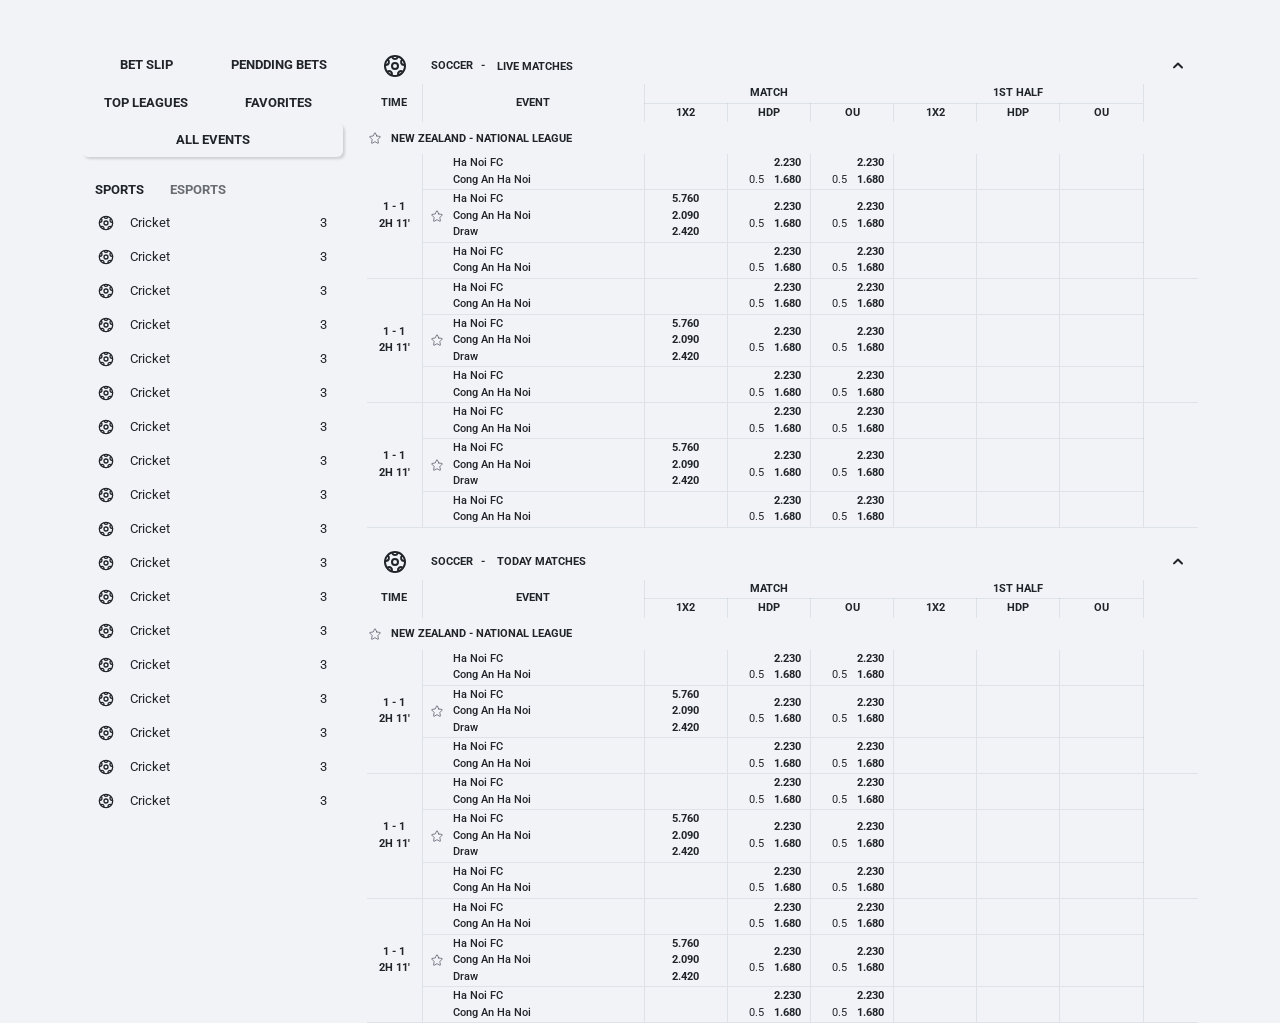
==== demo-page.html @ 42469f7a "first commit" ====
<!DOCTYPE html>
<html lang="en">
<head>
    <meta charset="UTF-8">
    <meta http-equiv="X-UA-Compatible" content="IE=edge">
    <meta name="viewport" content="width=device-width, initial-scale=1.0">
    <title>Demo Page</title>

    <link rel="preconnect" href="https://fonts.googleapis.com">
    <link rel="preconnect" href="https://fonts.gstatic.com" crossorigin>
    <link href="https://fonts.googleapis.com/css2?family=Oswald:wght@200;300;400&family=Roboto:ital,wght@0,100;0,300;0,400;0,500;0,700;0,900;1,100;1,300;1,400;1,500;1,700;1,900&display=swap" rel="stylesheet">

    <link rel="stylesheet" href="https://cdn.jsdelivr.net/npm/bootstrap@5.3.0-alpha3/dist/css/bootstrap.min.css">
    <link rel="stylesheet" href="./style/demo-page.css">
</head>
<body>
    <div class="mt-5 container">
        <div class="row">
            <!-- Start :: Left Menu -->
            <div class="col-3">
                <div class="mb-3 d-flex flex-wrap fw-bold group-buttons">
                    <button class="btn btn-control text-uppercase bg-color0-3">Bet Slip</button>
                    <button class="btn btn-control text-uppercase bg-color0-3">Pendding Bets</button>
                    <button class="btn btn-control text-uppercase bg-color0-3">Top Leagues</button>
                    <button class="btn btn-control text-uppercase bg-color0-3">Favorites</button>
                    <button class="w-100 btn btn-control btn-control--full text-uppercase text-color0-3 bg-color0-35">All Events</button>
                </div>

                <div class="d-flex fw-bold menu-tab">
                    <button class="btn text-uppercase rounded-top bg-color0-35 text-color1-0">Sports</button>
                    <button class="btn text-uppercase text-color1-0" disabled>Esports</button>
                </div>

                <ul class="list-inline bg-color0-35 text-color0-0 menu">
                    <li class="px-3 d-flex align-items-center justify-content-between menu-item">
                        <div class="d-flex align-items-center">
                            <svg class="me-3 icon" fill="#000000" viewBox="0 0 24 24" xmlns="http://www.w3.org/2000/svg"><g id="SVGRepo_bgCarrier" stroke-width="0"></g><g id="SVGRepo_tracerCarrier" stroke-linecap="round" stroke-linejoin="round"></g><g id="SVGRepo_iconCarrier"><path d="M12,23A11,11,0,1,0,1,12,11.046,11.046,0,0,0,12,23ZM8,20.05a9.029,9.029,0,0,1-2.6-1.956A2,2,0,0,1,8,20.05Zm8,0a2,2,0,0,1,2.6-1.956A8.989,8.989,0,0,1,16,20.05Zm3.369-13.2a9.236,9.236,0,0,1,1.395,3.135A2,2,0,0,1,19.37,6.851Zm-5.745-3.7a1.985,1.985,0,0,1-3.25,0A8.783,8.783,0,0,1,13.625,3.155Zm-9,3.7A2,2,0,0,1,3.235,9.986,8.73,8.73,0,0,1,4.63,6.851ZM5.964,5.344a9.008,9.008,0,0,1,2.459-1.6,3.965,3.965,0,0,0,7.154,0,9.008,9.008,0,0,1,2.459,1.6A3.987,3.987,0,0,0,21,12a8.934,8.934,0,0,1-1.19,4.454,3.976,3.976,0,0,0-5.729,4.293,8.685,8.685,0,0,1-4.162,0A3.976,3.976,0,0,0,4.19,16.454,8.934,8.934,0,0,1,3,12,3.987,3.987,0,0,0,5.964,5.344ZM12,16a4,4,0,1,0-4-4A4,4,0,0,0,12,16Zm0-6a2,2,0,1,1-2,2A2,2,0,0,1,12,10Z"></path></g></svg>
                            <span>Cricket</span>
                        </div>
                        <span class="text-color3-1">3</span>
                    </li>
                    <li class="px-3 d-flex align-items-center justify-content-between menu-item">
                        <div class="d-flex align-items-center">
                            <svg class="me-3 icon" fill="#000000" viewBox="0 0 24 24" xmlns="http://www.w3.org/2000/svg"><g id="SVGRepo_bgCarrier" stroke-width="0"></g><g id="SVGRepo_tracerCarrier" stroke-linecap="round" stroke-linejoin="round"></g><g id="SVGRepo_iconCarrier"><path d="M12,23A11,11,0,1,0,1,12,11.046,11.046,0,0,0,12,23ZM8,20.05a9.029,9.029,0,0,1-2.6-1.956A2,2,0,0,1,8,20.05Zm8,0a2,2,0,0,1,2.6-1.956A8.989,8.989,0,0,1,16,20.05Zm3.369-13.2a9.236,9.236,0,0,1,1.395,3.135A2,2,0,0,1,19.37,6.851Zm-5.745-3.7a1.985,1.985,0,0,1-3.25,0A8.783,8.783,0,0,1,13.625,3.155Zm-9,3.7A2,2,0,0,1,3.235,9.986,8.73,8.73,0,0,1,4.63,6.851ZM5.964,5.344a9.008,9.008,0,0,1,2.459-1.6,3.965,3.965,0,0,0,7.154,0,9.008,9.008,0,0,1,2.459,1.6A3.987,3.987,0,0,0,21,12a8.934,8.934,0,0,1-1.19,4.454,3.976,3.976,0,0,0-5.729,4.293,8.685,8.685,0,0,1-4.162,0A3.976,3.976,0,0,0,4.19,16.454,8.934,8.934,0,0,1,3,12,3.987,3.987,0,0,0,5.964,5.344ZM12,16a4,4,0,1,0-4-4A4,4,0,0,0,12,16Zm0-6a2,2,0,1,1-2,2A2,2,0,0,1,12,10Z"></path></g></svg>
                            <span>Cricket</span>
                        </div>
                        <span class="text-color3-1">3</span>
                    </li>
                    <li class="px-3 d-flex align-items-center justify-content-between menu-item">
                        <div class="d-flex align-items-center">
                            <svg class="me-3 icon" fill="#000000" viewBox="0 0 24 24" xmlns="http://www.w3.org/2000/svg"><g id="SVGRepo_bgCarrier" stroke-width="0"></g><g id="SVGRepo_tracerCarrier" stroke-linecap="round" stroke-linejoin="round"></g><g id="SVGRepo_iconCarrier"><path d="M12,23A11,11,0,1,0,1,12,11.046,11.046,0,0,0,12,23ZM8,20.05a9.029,9.029,0,0,1-2.6-1.956A2,2,0,0,1,8,20.05Zm8,0a2,2,0,0,1,2.6-1.956A8.989,8.989,0,0,1,16,20.05Zm3.369-13.2a9.236,9.236,0,0,1,1.395,3.135A2,2,0,0,1,19.37,6.851Zm-5.745-3.7a1.985,1.985,0,0,1-3.25,0A8.783,8.783,0,0,1,13.625,3.155Zm-9,3.7A2,2,0,0,1,3.235,9.986,8.73,8.73,0,0,1,4.63,6.851ZM5.964,5.344a9.008,9.008,0,0,1,2.459-1.6,3.965,3.965,0,0,0,7.154,0,9.008,9.008,0,0,1,2.459,1.6A3.987,3.987,0,0,0,21,12a8.934,8.934,0,0,1-1.19,4.454,3.976,3.976,0,0,0-5.729,4.293,8.685,8.685,0,0,1-4.162,0A3.976,3.976,0,0,0,4.19,16.454,8.934,8.934,0,0,1,3,12,3.987,3.987,0,0,0,5.964,5.344ZM12,16a4,4,0,1,0-4-4A4,4,0,0,0,12,16Zm0-6a2,2,0,1,1-2,2A2,2,0,0,1,12,10Z"></path></g></svg>
                            <span>Cricket</span>
                        </div>
                        <span class="text-color3-1">3</span>
                    </li>
                    <li class="px-3 d-flex align-items-center justify-content-between menu-item">
                        <div class="d-flex align-items-center">
                            <svg class="me-3 icon" fill="#000000" viewBox="0 0 24 24" xmlns="http://www.w3.org/2000/svg"><g id="SVGRepo_bgCarrier" stroke-width="0"></g><g id="SVGRepo_tracerCarrier" stroke-linecap="round" stroke-linejoin="round"></g><g id="SVGRepo_iconCarrier"><path d="M12,23A11,11,0,1,0,1,12,11.046,11.046,0,0,0,12,23ZM8,20.05a9.029,9.029,0,0,1-2.6-1.956A2,2,0,0,1,8,20.05Zm8,0a2,2,0,0,1,2.6-1.956A8.989,8.989,0,0,1,16,20.05Zm3.369-13.2a9.236,9.236,0,0,1,1.395,3.135A2,2,0,0,1,19.37,6.851Zm-5.745-3.7a1.985,1.985,0,0,1-3.25,0A8.783,8.783,0,0,1,13.625,3.155Zm-9,3.7A2,2,0,0,1,3.235,9.986,8.73,8.73,0,0,1,4.63,6.851ZM5.964,5.344a9.008,9.008,0,0,1,2.459-1.6,3.965,3.965,0,0,0,7.154,0,9.008,9.008,0,0,1,2.459,1.6A3.987,3.987,0,0,0,21,12a8.934,8.934,0,0,1-1.19,4.454,3.976,3.976,0,0,0-5.729,4.293,8.685,8.685,0,0,1-4.162,0A3.976,3.976,0,0,0,4.19,16.454,8.934,8.934,0,0,1,3,12,3.987,3.987,0,0,0,5.964,5.344ZM12,16a4,4,0,1,0-4-4A4,4,0,0,0,12,16Zm0-6a2,2,0,1,1-2,2A2,2,0,0,1,12,10Z"></path></g></svg>
                            <span>Cricket</span>
                        </div>
                        <span class="text-color3-1">3</span>
                    </li>
                    <li class="px-3 d-flex align-items-center justify-content-between menu-item">
                        <div class="d-flex align-items-center">
                            <svg class="me-3 icon" fill="#000000" viewBox="0 0 24 24" xmlns="http://www.w3.org/2000/svg"><g id="SVGRepo_bgCarrier" stroke-width="0"></g><g id="SVGRepo_tracerCarrier" stroke-linecap="round" stroke-linejoin="round"></g><g id="SVGRepo_iconCarrier"><path d="M12,23A11,11,0,1,0,1,12,11.046,11.046,0,0,0,12,23ZM8,20.05a9.029,9.029,0,0,1-2.6-1.956A2,2,0,0,1,8,20.05Zm8,0a2,2,0,0,1,2.6-1.956A8.989,8.989,0,0,1,16,20.05Zm3.369-13.2a9.236,9.236,0,0,1,1.395,3.135A2,2,0,0,1,19.37,6.851Zm-5.745-3.7a1.985,1.985,0,0,1-3.25,0A8.783,8.783,0,0,1,13.625,3.155Zm-9,3.7A2,2,0,0,1,3.235,9.986,8.73,8.73,0,0,1,4.63,6.851ZM5.964,5.344a9.008,9.008,0,0,1,2.459-1.6,3.965,3.965,0,0,0,7.154,0,9.008,9.008,0,0,1,2.459,1.6A3.987,3.987,0,0,0,21,12a8.934,8.934,0,0,1-1.19,4.454,3.976,3.976,0,0,0-5.729,4.293,8.685,8.685,0,0,1-4.162,0A3.976,3.976,0,0,0,4.19,16.454,8.934,8.934,0,0,1,3,12,3.987,3.987,0,0,0,5.964,5.344ZM12,16a4,4,0,1,0-4-4A4,4,0,0,0,12,16Zm0-6a2,2,0,1,1-2,2A2,2,0,0,1,12,10Z"></path></g></svg>
                            <span>Cricket</span>
                        </div>
                        <span class="text-color3-1">3</span>
                    </li>
                    <li class="px-3 d-flex align-items-center justify-content-between menu-item">
                        <div class="d-flex align-items-center">
                            <svg class="me-3 icon" fill="#000000" viewBox="0 0 24 24" xmlns="http://www.w3.org/2000/svg"><g id="SVGRepo_bgCarrier" stroke-width="0"></g><g id="SVGRepo_tracerCarrier" stroke-linecap="round" stroke-linejoin="round"></g><g id="SVGRepo_iconCarrier"><path d="M12,23A11,11,0,1,0,1,12,11.046,11.046,0,0,0,12,23ZM8,20.05a9.029,9.029,0,0,1-2.6-1.956A2,2,0,0,1,8,20.05Zm8,0a2,2,0,0,1,2.6-1.956A8.989,8.989,0,0,1,16,20.05Zm3.369-13.2a9.236,9.236,0,0,1,1.395,3.135A2,2,0,0,1,19.37,6.851Zm-5.745-3.7a1.985,1.985,0,0,1-3.25,0A8.783,8.783,0,0,1,13.625,3.155Zm-9,3.7A2,2,0,0,1,3.235,9.986,8.73,8.73,0,0,1,4.63,6.851ZM5.964,5.344a9.008,9.008,0,0,1,2.459-1.6,3.965,3.965,0,0,0,7.154,0,9.008,9.008,0,0,1,2.459,1.6A3.987,3.987,0,0,0,21,12a8.934,8.934,0,0,1-1.19,4.454,3.976,3.976,0,0,0-5.729,4.293,8.685,8.685,0,0,1-4.162,0A3.976,3.976,0,0,0,4.19,16.454,8.934,8.934,0,0,1,3,12,3.987,3.987,0,0,0,5.964,5.344ZM12,16a4,4,0,1,0-4-4A4,4,0,0,0,12,16Zm0-6a2,2,0,1,1-2,2A2,2,0,0,1,12,10Z"></path></g></svg>
                            <span>Cricket</span>
                        </div>
                        <span class="text-color3-1">3</span>
                    </li>
                    <li class="px-3 d-flex align-items-center justify-content-between menu-item">
                        <div class="d-flex align-items-center">
                            <svg class="me-3 icon" fill="#000000" viewBox="0 0 24 24" xmlns="http://www.w3.org/2000/svg"><g id="SVGRepo_bgCarrier" stroke-width="0"></g><g id="SVGRepo_tracerCarrier" stroke-linecap="round" stroke-linejoin="round"></g><g id="SVGRepo_iconCarrier"><path d="M12,23A11,11,0,1,0,1,12,11.046,11.046,0,0,0,12,23ZM8,20.05a9.029,9.029,0,0,1-2.6-1.956A2,2,0,0,1,8,20.05Zm8,0a2,2,0,0,1,2.6-1.956A8.989,8.989,0,0,1,16,20.05Zm3.369-13.2a9.236,9.236,0,0,1,1.395,3.135A2,2,0,0,1,19.37,6.851Zm-5.745-3.7a1.985,1.985,0,0,1-3.25,0A8.783,8.783,0,0,1,13.625,3.155Zm-9,3.7A2,2,0,0,1,3.235,9.986,8.73,8.73,0,0,1,4.63,6.851ZM5.964,5.344a9.008,9.008,0,0,1,2.459-1.6,3.965,3.965,0,0,0,7.154,0,9.008,9.008,0,0,1,2.459,1.6A3.987,3.987,0,0,0,21,12a8.934,8.934,0,0,1-1.19,4.454,3.976,3.976,0,0,0-5.729,4.293,8.685,8.685,0,0,1-4.162,0A3.976,3.976,0,0,0,4.19,16.454,8.934,8.934,0,0,1,3,12,3.987,3.987,0,0,0,5.964,5.344ZM12,16a4,4,0,1,0-4-4A4,4,0,0,0,12,16Zm0-6a2,2,0,1,1-2,2A2,2,0,0,1,12,10Z"></path></g></svg>
                            <span>Cricket</span>
                        </div>
                        <span class="text-color3-1">3</span>
                    </li>
                    <li class="px-3 d-flex align-items-center justify-content-between menu-item">
                        <div class="d-flex align-items-center">
                            <svg class="me-3 icon" fill="#000000" viewBox="0 0 24 24" xmlns="http://www.w3.org/2000/svg"><g id="SVGRepo_bgCarrier" stroke-width="0"></g><g id="SVGRepo_tracerCarrier" stroke-linecap="round" stroke-linejoin="round"></g><g id="SVGRepo_iconCarrier"><path d="M12,23A11,11,0,1,0,1,12,11.046,11.046,0,0,0,12,23ZM8,20.05a9.029,9.029,0,0,1-2.6-1.956A2,2,0,0,1,8,20.05Zm8,0a2,2,0,0,1,2.6-1.956A8.989,8.989,0,0,1,16,20.05Zm3.369-13.2a9.236,9.236,0,0,1,1.395,3.135A2,2,0,0,1,19.37,6.851Zm-5.745-3.7a1.985,1.985,0,0,1-3.25,0A8.783,8.783,0,0,1,13.625,3.155Zm-9,3.7A2,2,0,0,1,3.235,9.986,8.73,8.73,0,0,1,4.63,6.851ZM5.964,5.344a9.008,9.008,0,0,1,2.459-1.6,3.965,3.965,0,0,0,7.154,0,9.008,9.008,0,0,1,2.459,1.6A3.987,3.987,0,0,0,21,12a8.934,8.934,0,0,1-1.19,4.454,3.976,3.976,0,0,0-5.729,4.293,8.685,8.685,0,0,1-4.162,0A3.976,3.976,0,0,0,4.19,16.454,8.934,8.934,0,0,1,3,12,3.987,3.987,0,0,0,5.964,5.344ZM12,16a4,4,0,1,0-4-4A4,4,0,0,0,12,16Zm0-6a2,2,0,1,1-2,2A2,2,0,0,1,12,10Z"></path></g></svg>
                            <span>Cricket</span>
                        </div>
                        <span class="text-color3-1">3</span>
                    </li>
                    <li class="px-3 d-flex align-items-center justify-content-between menu-item">
                        <div class="d-flex align-items-center">
                            <svg class="me-3 icon" fill="#000000" viewBox="0 0 24 24" xmlns="http://www.w3.org/2000/svg"><g id="SVGRepo_bgCarrier" stroke-width="0"></g><g id="SVGRepo_tracerCarrier" stroke-linecap="round" stroke-linejoin="round"></g><g id="SVGRepo_iconCarrier"><path d="M12,23A11,11,0,1,0,1,12,11.046,11.046,0,0,0,12,23ZM8,20.05a9.029,9.029,0,0,1-2.6-1.956A2,2,0,0,1,8,20.05Zm8,0a2,2,0,0,1,2.6-1.956A8.989,8.989,0,0,1,16,20.05Zm3.369-13.2a9.236,9.236,0,0,1,1.395,3.135A2,2,0,0,1,19.37,6.851Zm-5.745-3.7a1.985,1.985,0,0,1-3.25,0A8.783,8.783,0,0,1,13.625,3.155Zm-9,3.7A2,2,0,0,1,3.235,9.986,8.73,8.73,0,0,1,4.63,6.851ZM5.964,5.344a9.008,9.008,0,0,1,2.459-1.6,3.965,3.965,0,0,0,7.154,0,9.008,9.008,0,0,1,2.459,1.6A3.987,3.987,0,0,0,21,12a8.934,8.934,0,0,1-1.19,4.454,3.976,3.976,0,0,0-5.729,4.293,8.685,8.685,0,0,1-4.162,0A3.976,3.976,0,0,0,4.19,16.454,8.934,8.934,0,0,1,3,12,3.987,3.987,0,0,0,5.964,5.344ZM12,16a4,4,0,1,0-4-4A4,4,0,0,0,12,16Zm0-6a2,2,0,1,1-2,2A2,2,0,0,1,12,10Z"></path></g></svg>
                            <span>Cricket</span>
                        </div>
                        <span class="text-color3-1">3</span>
                    </li>
                    <li class="px-3 d-flex align-items-center justify-content-between menu-item">
                        <div class="d-flex align-items-center">
                            <svg class="me-3 icon" fill="#000000" viewBox="0 0 24 24" xmlns="http://www.w3.org/2000/svg"><g id="SVGRepo_bgCarrier" stroke-width="0"></g><g id="SVGRepo_tracerCarrier" stroke-linecap="round" stroke-linejoin="round"></g><g id="SVGRepo_iconCarrier"><path d="M12,23A11,11,0,1,0,1,12,11.046,11.046,0,0,0,12,23ZM8,20.05a9.029,9.029,0,0,1-2.6-1.956A2,2,0,0,1,8,20.05Zm8,0a2,2,0,0,1,2.6-1.956A8.989,8.989,0,0,1,16,20.05Zm3.369-13.2a9.236,9.236,0,0,1,1.395,3.135A2,2,0,0,1,19.37,6.851Zm-5.745-3.7a1.985,1.985,0,0,1-3.25,0A8.783,8.783,0,0,1,13.625,3.155Zm-9,3.7A2,2,0,0,1,3.235,9.986,8.73,8.73,0,0,1,4.63,6.851ZM5.964,5.344a9.008,9.008,0,0,1,2.459-1.6,3.965,3.965,0,0,0,7.154,0,9.008,9.008,0,0,1,2.459,1.6A3.987,3.987,0,0,0,21,12a8.934,8.934,0,0,1-1.19,4.454,3.976,3.976,0,0,0-5.729,4.293,8.685,8.685,0,0,1-4.162,0A3.976,3.976,0,0,0,4.19,16.454,8.934,8.934,0,0,1,3,12,3.987,3.987,0,0,0,5.964,5.344ZM12,16a4,4,0,1,0-4-4A4,4,0,0,0,12,16Zm0-6a2,2,0,1,1-2,2A2,2,0,0,1,12,10Z"></path></g></svg>
                            <span>Cricket</span>
                        </div>
                        <span class="text-color3-1">3</span>
                    </li>
                    <li class="px-3 d-flex align-items-center justify-content-between menu-item">
                        <div class="d-flex align-items-center">
                            <svg class="me-3 icon" fill="#000000" viewBox="0 0 24 24" xmlns="http://www.w3.org/2000/svg"><g id="SVGRepo_bgCarrier" stroke-width="0"></g><g id="SVGRepo_tracerCarrier" stroke-linecap="round" stroke-linejoin="round"></g><g id="SVGRepo_iconCarrier"><path d="M12,23A11,11,0,1,0,1,12,11.046,11.046,0,0,0,12,23ZM8,20.05a9.029,9.029,0,0,1-2.6-1.956A2,2,0,0,1,8,20.05Zm8,0a2,2,0,0,1,2.6-1.956A8.989,8.989,0,0,1,16,20.05Zm3.369-13.2a9.236,9.236,0,0,1,1.395,3.135A2,2,0,0,1,19.37,6.851Zm-5.745-3.7a1.985,1.985,0,0,1-3.25,0A8.783,8.783,0,0,1,13.625,3.155Zm-9,3.7A2,2,0,0,1,3.235,9.986,8.73,8.73,0,0,1,4.63,6.851ZM5.964,5.344a9.008,9.008,0,0,1,2.459-1.6,3.965,3.965,0,0,0,7.154,0,9.008,9.008,0,0,1,2.459,1.6A3.987,3.987,0,0,0,21,12a8.934,8.934,0,0,1-1.19,4.454,3.976,3.976,0,0,0-5.729,4.293,8.685,8.685,0,0,1-4.162,0A3.976,3.976,0,0,0,4.19,16.454,8.934,8.934,0,0,1,3,12,3.987,3.987,0,0,0,5.964,5.344ZM12,16a4,4,0,1,0-4-4A4,4,0,0,0,12,16Zm0-6a2,2,0,1,1-2,2A2,2,0,0,1,12,10Z"></path></g></svg>
                            <span>Cricket</span>
                        </div>
                        <span class="text-color3-1">3</span>
                    </li>
                    <li class="px-3 d-flex align-items-center justify-content-between menu-item">
                        <div class="d-flex align-items-center">
                            <svg class="me-3 icon" fill="#000000" viewBox="0 0 24 24" xmlns="http://www.w3.org/2000/svg"><g id="SVGRepo_bgCarrier" stroke-width="0"></g><g id="SVGRepo_tracerCarrier" stroke-linecap="round" stroke-linejoin="round"></g><g id="SVGRepo_iconCarrier"><path d="M12,23A11,11,0,1,0,1,12,11.046,11.046,0,0,0,12,23ZM8,20.05a9.029,9.029,0,0,1-2.6-1.956A2,2,0,0,1,8,20.05Zm8,0a2,2,0,0,1,2.6-1.956A8.989,8.989,0,0,1,16,20.05Zm3.369-13.2a9.236,9.236,0,0,1,1.395,3.135A2,2,0,0,1,19.37,6.851Zm-5.745-3.7a1.985,1.985,0,0,1-3.25,0A8.783,8.783,0,0,1,13.625,3.155Zm-9,3.7A2,2,0,0,1,3.235,9.986,8.73,8.73,0,0,1,4.63,6.851ZM5.964,5.344a9.008,9.008,0,0,1,2.459-1.6,3.965,3.965,0,0,0,7.154,0,9.008,9.008,0,0,1,2.459,1.6A3.987,3.987,0,0,0,21,12a8.934,8.934,0,0,1-1.19,4.454,3.976,3.976,0,0,0-5.729,4.293,8.685,8.685,0,0,1-4.162,0A3.976,3.976,0,0,0,4.19,16.454,8.934,8.934,0,0,1,3,12,3.987,3.987,0,0,0,5.964,5.344ZM12,16a4,4,0,1,0-4-4A4,4,0,0,0,12,16Zm0-6a2,2,0,1,1-2,2A2,2,0,0,1,12,10Z"></path></g></svg>
                            <span>Cricket</span>
                        </div>
                        <span class="text-color3-1">3</span>
                    </li>
                    <li class="px-3 d-flex align-items-center justify-content-between menu-item">
                        <div class="d-flex align-items-center">
                            <svg class="me-3 icon" fill="#000000" viewBox="0 0 24 24" xmlns="http://www.w3.org/2000/svg"><g id="SVGRepo_bgCarrier" stroke-width="0"></g><g id="SVGRepo_tracerCarrier" stroke-linecap="round" stroke-linejoin="round"></g><g id="SVGRepo_iconCarrier"><path d="M12,23A11,11,0,1,0,1,12,11.046,11.046,0,0,0,12,23ZM8,20.05a9.029,9.029,0,0,1-2.6-1.956A2,2,0,0,1,8,20.05Zm8,0a2,2,0,0,1,2.6-1.956A8.989,8.989,0,0,1,16,20.05Zm3.369-13.2a9.236,9.236,0,0,1,1.395,3.135A2,2,0,0,1,19.37,6.851Zm-5.745-3.7a1.985,1.985,0,0,1-3.25,0A8.783,8.783,0,0,1,13.625,3.155Zm-9,3.7A2,2,0,0,1,3.235,9.986,8.73,8.73,0,0,1,4.63,6.851ZM5.964,5.344a9.008,9.008,0,0,1,2.459-1.6,3.965,3.965,0,0,0,7.154,0,9.008,9.008,0,0,1,2.459,1.6A3.987,3.987,0,0,0,21,12a8.934,8.934,0,0,1-1.19,4.454,3.976,3.976,0,0,0-5.729,4.293,8.685,8.685,0,0,1-4.162,0A3.976,3.976,0,0,0,4.19,16.454,8.934,8.934,0,0,1,3,12,3.987,3.987,0,0,0,5.964,5.344ZM12,16a4,4,0,1,0-4-4A4,4,0,0,0,12,16Zm0-6a2,2,0,1,1-2,2A2,2,0,0,1,12,10Z"></path></g></svg>
                            <span>Cricket</span>
                        </div>
                        <span class="text-color3-1">3</span>
                    </li>
                    <li class="px-3 d-flex align-items-center justify-content-between menu-item">
                        <div class="d-flex align-items-center">
                            <svg class="me-3 icon" fill="#000000" viewBox="0 0 24 24" xmlns="http://www.w3.org/2000/svg"><g id="SVGRepo_bgCarrier" stroke-width="0"></g><g id="SVGRepo_tracerCarrier" stroke-linecap="round" stroke-linejoin="round"></g><g id="SVGRepo_iconCarrier"><path d="M12,23A11,11,0,1,0,1,12,11.046,11.046,0,0,0,12,23ZM8,20.05a9.029,9.029,0,0,1-2.6-1.956A2,2,0,0,1,8,20.05Zm8,0a2,2,0,0,1,2.6-1.956A8.989,8.989,0,0,1,16,20.05Zm3.369-13.2a9.236,9.236,0,0,1,1.395,3.135A2,2,0,0,1,19.37,6.851Zm-5.745-3.7a1.985,1.985,0,0,1-3.25,0A8.783,8.783,0,0,1,13.625,3.155Zm-9,3.7A2,2,0,0,1,3.235,9.986,8.73,8.73,0,0,1,4.63,6.851ZM5.964,5.344a9.008,9.008,0,0,1,2.459-1.6,3.965,3.965,0,0,0,7.154,0,9.008,9.008,0,0,1,2.459,1.6A3.987,3.987,0,0,0,21,12a8.934,8.934,0,0,1-1.19,4.454,3.976,3.976,0,0,0-5.729,4.293,8.685,8.685,0,0,1-4.162,0A3.976,3.976,0,0,0,4.19,16.454,8.934,8.934,0,0,1,3,12,3.987,3.987,0,0,0,5.964,5.344ZM12,16a4,4,0,1,0-4-4A4,4,0,0,0,12,16Zm0-6a2,2,0,1,1-2,2A2,2,0,0,1,12,10Z"></path></g></svg>
                            <span>Cricket</span>
                        </div>
                        <span class="text-color3-1">3</span>
                    </li>
                    <li class="px-3 d-flex align-items-center justify-content-between menu-item">
                        <div class="d-flex align-items-center">
                            <svg class="me-3 icon" fill="#000000" viewBox="0 0 24 24" xmlns="http://www.w3.org/2000/svg"><g id="SVGRepo_bgCarrier" stroke-width="0"></g><g id="SVGRepo_tracerCarrier" stroke-linecap="round" stroke-linejoin="round"></g><g id="SVGRepo_iconCarrier"><path d="M12,23A11,11,0,1,0,1,12,11.046,11.046,0,0,0,12,23ZM8,20.05a9.029,9.029,0,0,1-2.6-1.956A2,2,0,0,1,8,20.05Zm8,0a2,2,0,0,1,2.6-1.956A8.989,8.989,0,0,1,16,20.05Zm3.369-13.2a9.236,9.236,0,0,1,1.395,3.135A2,2,0,0,1,19.37,6.851Zm-5.745-3.7a1.985,1.985,0,0,1-3.25,0A8.783,8.783,0,0,1,13.625,3.155Zm-9,3.7A2,2,0,0,1,3.235,9.986,8.73,8.73,0,0,1,4.63,6.851ZM5.964,5.344a9.008,9.008,0,0,1,2.459-1.6,3.965,3.965,0,0,0,7.154,0,9.008,9.008,0,0,1,2.459,1.6A3.987,3.987,0,0,0,21,12a8.934,8.934,0,0,1-1.19,4.454,3.976,3.976,0,0,0-5.729,4.293,8.685,8.685,0,0,1-4.162,0A3.976,3.976,0,0,0,4.19,16.454,8.934,8.934,0,0,1,3,12,3.987,3.987,0,0,0,5.964,5.344ZM12,16a4,4,0,1,0-4-4A4,4,0,0,0,12,16Zm0-6a2,2,0,1,1-2,2A2,2,0,0,1,12,10Z"></path></g></svg>
                            <span>Cricket</span>
                        </div>
                        <span class="text-color3-1">3</span>
                    </li>
                    <li class="px-3 d-flex align-items-center justify-content-between menu-item">
                        <div class="d-flex align-items-center">
                            <svg class="me-3 icon" fill="#000000" viewBox="0 0 24 24" xmlns="http://www.w3.org/2000/svg"><g id="SVGRepo_bgCarrier" stroke-width="0"></g><g id="SVGRepo_tracerCarrier" stroke-linecap="round" stroke-linejoin="round"></g><g id="SVGRepo_iconCarrier"><path d="M12,23A11,11,0,1,0,1,12,11.046,11.046,0,0,0,12,23ZM8,20.05a9.029,9.029,0,0,1-2.6-1.956A2,2,0,0,1,8,20.05Zm8,0a2,2,0,0,1,2.6-1.956A8.989,8.989,0,0,1,16,20.05Zm3.369-13.2a9.236,9.236,0,0,1,1.395,3.135A2,2,0,0,1,19.37,6.851Zm-5.745-3.7a1.985,1.985,0,0,1-3.25,0A8.783,8.783,0,0,1,13.625,3.155Zm-9,3.7A2,2,0,0,1,3.235,9.986,8.73,8.73,0,0,1,4.63,6.851ZM5.964,5.344a9.008,9.008,0,0,1,2.459-1.6,3.965,3.965,0,0,0,7.154,0,9.008,9.008,0,0,1,2.459,1.6A3.987,3.987,0,0,0,21,12a8.934,8.934,0,0,1-1.19,4.454,3.976,3.976,0,0,0-5.729,4.293,8.685,8.685,0,0,1-4.162,0A3.976,3.976,0,0,0,4.19,16.454,8.934,8.934,0,0,1,3,12,3.987,3.987,0,0,0,5.964,5.344ZM12,16a4,4,0,1,0-4-4A4,4,0,0,0,12,16Zm0-6a2,2,0,1,1-2,2A2,2,0,0,1,12,10Z"></path></g></svg>
                            <span>Cricket</span>
                        </div>
                        <span class="text-color3-1">3</span>
                    </li>
                    <li class="px-3 d-flex align-items-center justify-content-between menu-item">
                        <div class="d-flex align-items-center">
                            <svg class="me-3 icon" fill="#000000" viewBox="0 0 24 24" xmlns="http://www.w3.org/2000/svg"><g id="SVGRepo_bgCarrier" stroke-width="0"></g><g id="SVGRepo_tracerCarrier" stroke-linecap="round" stroke-linejoin="round"></g><g id="SVGRepo_iconCarrier"><path d="M12,23A11,11,0,1,0,1,12,11.046,11.046,0,0,0,12,23ZM8,20.05a9.029,9.029,0,0,1-2.6-1.956A2,2,0,0,1,8,20.05Zm8,0a2,2,0,0,1,2.6-1.956A8.989,8.989,0,0,1,16,20.05Zm3.369-13.2a9.236,9.236,0,0,1,1.395,3.135A2,2,0,0,1,19.37,6.851Zm-5.745-3.7a1.985,1.985,0,0,1-3.25,0A8.783,8.783,0,0,1,13.625,3.155Zm-9,3.7A2,2,0,0,1,3.235,9.986,8.73,8.73,0,0,1,4.63,6.851ZM5.964,5.344a9.008,9.008,0,0,1,2.459-1.6,3.965,3.965,0,0,0,7.154,0,9.008,9.008,0,0,1,2.459,1.6A3.987,3.987,0,0,0,21,12a8.934,8.934,0,0,1-1.19,4.454,3.976,3.976,0,0,0-5.729,4.293,8.685,8.685,0,0,1-4.162,0A3.976,3.976,0,0,0,4.19,16.454,8.934,8.934,0,0,1,3,12,3.987,3.987,0,0,0,5.964,5.344ZM12,16a4,4,0,1,0-4-4A4,4,0,0,0,12,16Zm0-6a2,2,0,1,1-2,2A2,2,0,0,1,12,10Z"></path></g></svg>
                            <span>Cricket</span>
                        </div>
                        <span class="text-color3-1">3</span>
                    </li>
                    <li class="px-3 d-flex align-items-center justify-content-between menu-item">
                        <div class="d-flex align-items-center">
                            <svg class="me-3 icon" fill="#000000" viewBox="0 0 24 24" xmlns="http://www.w3.org/2000/svg"><g id="SVGRepo_bgCarrier" stroke-width="0"></g><g id="SVGRepo_tracerCarrier" stroke-linecap="round" stroke-linejoin="round"></g><g id="SVGRepo_iconCarrier"><path d="M12,23A11,11,0,1,0,1,12,11.046,11.046,0,0,0,12,23ZM8,20.05a9.029,9.029,0,0,1-2.6-1.956A2,2,0,0,1,8,20.05Zm8,0a2,2,0,0,1,2.6-1.956A8.989,8.989,0,0,1,16,20.05Zm3.369-13.2a9.236,9.236,0,0,1,1.395,3.135A2,2,0,0,1,19.37,6.851Zm-5.745-3.7a1.985,1.985,0,0,1-3.25,0A8.783,8.783,0,0,1,13.625,3.155Zm-9,3.7A2,2,0,0,1,3.235,9.986,8.73,8.73,0,0,1,4.63,6.851ZM5.964,5.344a9.008,9.008,0,0,1,2.459-1.6,3.965,3.965,0,0,0,7.154,0,9.008,9.008,0,0,1,2.459,1.6A3.987,3.987,0,0,0,21,12a8.934,8.934,0,0,1-1.19,4.454,3.976,3.976,0,0,0-5.729,4.293,8.685,8.685,0,0,1-4.162,0A3.976,3.976,0,0,0,4.19,16.454,8.934,8.934,0,0,1,3,12,3.987,3.987,0,0,0,5.964,5.344ZM12,16a4,4,0,1,0-4-4A4,4,0,0,0,12,16Zm0-6a2,2,0,1,1-2,2A2,2,0,0,1,12,10Z"></path></g></svg>
                            <span>Cricket</span>
                        </div>
                        <span class="text-color3-1">3</span>
                    </li>
                </ul>
            </div>
            <!-- End :: Left Menu -->


            <!-- Start :: Main Content -->
            <div class="col-9">

                <div class="mb-3 group-event group-event--live">
                    <div class="pe-2 d-flex align-items-center justify-content-between bg-color0-3 rounded-top overflow-hidden fw-bold text-uppercase group-event__title">
                        <div class="d-flex align-items-center">
                            <div class="me-2 px-3 bg-color0-12 sport-icon">
                                <svg class="icon" fill="#000000" viewBox="0 0 24 24" xmlns="http://www.w3.org/2000/svg"><g id="SVGRepo_bgCarrier" stroke-width="0"></g><g id="SVGRepo_tracerCarrier" stroke-linecap="round" stroke-linejoin="round"></g><g id="SVGRepo_iconCarrier"><path d="M12,23A11,11,0,1,0,1,12,11.046,11.046,0,0,0,12,23ZM8,20.05a9.029,9.029,0,0,1-2.6-1.956A2,2,0,0,1,8,20.05Zm8,0a2,2,0,0,1,2.6-1.956A8.989,8.989,0,0,1,16,20.05Zm3.369-13.2a9.236,9.236,0,0,1,1.395,3.135A2,2,0,0,1,19.37,6.851Zm-5.745-3.7a1.985,1.985,0,0,1-3.25,0A8.783,8.783,0,0,1,13.625,3.155Zm-9,3.7A2,2,0,0,1,3.235,9.986,8.73,8.73,0,0,1,4.63,6.851ZM5.964,5.344a9.008,9.008,0,0,1,2.459-1.6,3.965,3.965,0,0,0,7.154,0,9.008,9.008,0,0,1,2.459,1.6A3.987,3.987,0,0,0,21,12a8.934,8.934,0,0,1-1.19,4.454,3.976,3.976,0,0,0-5.729,4.293,8.685,8.685,0,0,1-4.162,0A3.976,3.976,0,0,0,4.19,16.454,8.934,8.934,0,0,1,3,12,3.987,3.987,0,0,0,5.964,5.344ZM12,16a4,4,0,1,0-4-4A4,4,0,0,0,12,16Zm0-6a2,2,0,1,1-2,2A2,2,0,0,1,12,10Z"></path></g></svg>
                            </div>

                            <span>soccer</span>
                            <span class="mx-2 ">-</span>
                            <div class="p-1 d-inline-block bg-color2-0 text-color2-35 line-height-1 group-event__type">live matches</div>
                        </div>

                        <svg class="icon" fill="#000000" viewBox="0 0 24 24" xmlns="http://www.w3.org/2000/svg"><g id="SVGRepo_bgCarrier" stroke-width="0"></g><g id="SVGRepo_tracerCarrier" stroke-linecap="round" stroke-linejoin="round"></g><g id="SVGRepo_iconCarrier"> <g data-name="Layer 2"> <g data-name="chevron-up"> <rect width="24" height="24" transform="rotate(180 12 12)" opacity="0"></rect> <path d="M16 14.5a1 1 0 0 1-.71-.29L12 10.9l-3.3 3.18a1 1 0 0 1-1.41 0 1 1 0 0 1 0-1.42l4-3.86a1 1 0 0 1 1.4 0l4 4a1 1 0 0 1 0 1.42 1 1 0 0 1-.69.28z"></path> </g> </g> </g></svg>
                    </div>

                    <table class="w-100 fw-bold text-center text-uppercase bg-color0-35 text-color0-0 group-event__header">
                        <tbody>
                            <tr>
                                <td rowspan="2" class="time-column">time</td>
                                <td rowspan="2" class="border-right border-left opponent-column">event</td>
                                <td colspan="3" class="border-bottom bet-group-column">match</td>
                                <td colspan="3" class="border-bottom bet-group-column">1st half</td>
                                <td rowspan="2" class="border-left more-market-column"></td>
                            </tr>
                            <tr>
                                <td class="bet-type-column">1x2</td>
                                <td class="border-left border-right bet-type-column">hdp</td>
                                <td class="bet-type-column">ou</td>
                                <td class="bet-type-column border-left border-right bet-type-column">1x2</td>
                                <td class="border-right bet-type-column">hdp</td>
                                <td class="bet-type-column">ou</td>
                            </tr>
                        </tbody>
                    </table>

                    <div class="py-2 d-flex align-items-center text-color1-0 fw-bold line-height-1 league-event-header">
                        <svg class="me-2 icon" viewBox="0 0 24 24" fill="none" xmlns="http://www.w3.org/2000/svg"><g id="SVGRepo_bgCarrier" stroke-width="0"></g><g id="SVGRepo_tracerCarrier" stroke-linecap="round" stroke-linejoin="round"></g><g id="SVGRepo_iconCarrier"><path d="M14.65 8.93274L12.4852 4.30901C12.2923 3.89699 11.7077 3.897 11.5148 4.30902L9.35002 8.93274L4.45559 9.68243C4.02435 9.74848 3.84827 10.2758 4.15292 10.5888L7.71225 14.2461L6.87774 19.3749C6.80571 19.8176 7.27445 20.1487 7.66601 19.9317L12 17.5299L16.334 19.9317C16.7256 20.1487 17.1943 19.8176 17.1223 19.3749L16.2878 14.2461L19.8471 10.5888C20.1517 10.2758 19.9756 9.74848 19.5444 9.68243L14.65 8.93274Z" stroke="#464455" stroke-linecap="round" stroke-linejoin="round"></path></g></svg>
                        <span>NEW ZEALAND - NATIONAL LEAGUE </span>
                    </div>

                    <table class="w-100 border-bottom fw-bold bg-color2-30 text-color0-0 group-events">
                        <tbody>
                            <tr class="border-bottom">
                                <td rowspan="3" class="text-center text-color2-0 time-column">
                                    <div>1 - 1</div>
                                    <div>2H 11'</div>
                                </td>
                                <td class="border-left favorite-column"></td>
                                <td class="border-right opponent-column">
                                    <div class="text-row text-color4-0">Ha Noi FC</div>
                                    <div class="text-row text-color5-0">Cong An Ha Noi</div>
                                </td>

                                <!-- Match -->
                                <td class="text-center bet-type-column">
                                    <div class="text-row"></div>
                                    <div class="text-row"></div>
                                </td>
                                <td class="text-center border-left border-right bet-type-column">
                                    <div class="d-flex text-row odd-number">
                                        <span class="flex-1 text-end fw-normal handicap-number"></span>
                                        <span class="flex-1 text-start number">2.230</span>
                                    </div>
                                    <div class="d-flex text-row odd-number">
                                        <span class="flex-1 text-end fw-normal handicap-number">0.5</span>
                                        <span class="flex-1 text-start number">1.680</span>
                                    </div>
                                </td>
                                <td class="text-center border-right bet-type-column">
                                    <div class="d-flex text-row odd-number">
                                        <span class="flex-1 text-end fw-normal handicap-number"></span>
                                        <span class="flex-1 text-start number">2.230</span>
                                    </div>
                                    <div class="d-flex text-row odd-number">
                                        <span class="flex-1 text-end fw-normal handicap-number">0.5</span>
                                        <span class="flex-1 text-start number">1.680</span>
                                    </div>
                                </td>
                                <!-- First Half -->
                                <td class="text-center bet-type-column"></td>
                                <td class="text-center border-left border-right bet-type-column"></td>
                                <td class="text-center bet-type-column"></td>

                                <td rowspan="3" class="border-left more-market-column"></td>
                            </tr>
                            <tr class="border-bottom">
                                <td class="text-center border-left favorite-column">
                                    <svg class="icon" viewBox="0 0 24 24" fill="none" xmlns="http://www.w3.org/2000/svg"><g id="SVGRepo_bgCarrier" stroke-width="0"></g><g id="SVGRepo_tracerCarrier" stroke-linecap="round" stroke-linejoin="round"></g><g id="SVGRepo_iconCarrier"><path d="M14.65 8.93274L12.4852 4.30901C12.2923 3.89699 11.7077 3.897 11.5148 4.30902L9.35002 8.93274L4.45559 9.68243C4.02435 9.74848 3.84827 10.2758 4.15292 10.5888L7.71225 14.2461L6.87774 19.3749C6.80571 19.8176 7.27445 20.1487 7.66601 19.9317L12 17.5299L16.334 19.9317C16.7256 20.1487 17.1943 19.8176 17.1223 19.3749L16.2878 14.2461L19.8471 10.5888C20.1517 10.2758 19.9756 9.74848 19.5444 9.68243L14.65 8.93274Z" stroke="#464455" stroke-linecap="round" stroke-linejoin="round"></path></g></svg>
                                </td>
                                <td class="border-right opponent-column">
                                    <div class="text-row text-color4-0">Ha Noi FC</div>
                                    <div class="text-row text-color5-0">Cong An Ha Noi</div>
                                    <div class="text-row text-color3-0">Draw</div>
                                </td>
                                <!-- Match -->
                                <td class="text-center bet-type-column">
                                    <div class="text-row">5.760</div>
                                    <div class="text-row">2.090</div>
                                    <div class="text-row">2.420</div>
                                </td>
                                <td class="text-center border-left border-right bet-type-column">
                                    <div class="d-flex text-row odd-number">
                                        <span class="flex-1 text-end fw-normal handicap-number"></span>
                                        <span class="flex-1 text-start number">2.230</span>
                                    </div>
                                    <div class="d-flex text-row odd-number">
                                        <span class="flex-1 text-end fw-normal handicap-number">0.5</span>
                                        <span class="flex-1 text-start number">1.680</span>
                                    </div>
                                    <div class="text-row"></div>
                                </td>
                                <td class="text-center border-right bet-type-column">
                                    <div class="d-flex text-row odd-number">
                                        <span class="flex-1 text-end fw-normal handicap-number"></span>
                                        <span class="flex-1 text-start number">2.230</span>
                                    </div>
                                    <div class="d-flex text-row odd-number">
                                        <span class="flex-1 text-end fw-normal handicap-number">0.5</span>
                                        <span class="flex-1 text-start number">1.680</span>
                                    </div>
                                    <div class="text-row"></div>
                                </td>
                                <!-- First Half -->
                                <td class="text-center bet-type-column"></td>
                                <td class="text-center border-left border-right bet-type-column"></td>
                                <td class="text-center bet-type-column"></td>

                            </tr>
                            <tr>
                                <td class="border-left favorite-column"></td>
                                <td class="border-right opponent-column">
                                    <div class="text-row text-color4-0">Ha Noi FC</div>
                                    <div class="text-row text-color5-0">Cong An Ha Noi</div>
                                </td>
                                <!-- Match -->
                                <td class="text-center bet-type-column">
                                    <div class="text-row"></div>
                                    <div class="text-row"></div>
                                </td>
                                <td class="text-center border-left border-right bet-type-column">
                                    <div class="d-flex text-row odd-number">
                                        <span class="flex-1 text-end fw-normal handicap-number"></span>
                                        <span class="flex-1 text-start number">2.230</span>
                                    </div>
                                    <div class="d-flex text-row odd-number">
                                        <span class="flex-1 text-end fw-normal handicap-number">0.5</span>
                                        <span class="flex-1 text-start number">1.680</span>
                                    </div>
                                </td>
                                <td class="text-center border-right bet-type-column">
                                    <div class="d-flex text-row odd-number">
                                        <span class="flex-1 text-end fw-normal handicap-number"></span>
                                        <span class="flex-1 text-start number">2.230</span>
                                    </div>
                                    <div class="d-flex text-row odd-number">
                                        <span class="flex-1 text-end fw-normal handicap-number">0.5</span>
                                        <span class="flex-1 text-start number">1.680</span>
                                    </div>
                                </td>
                                <!-- First Half -->
                                <td class="text-center bet-type-column"></td>
                                <td class="text-center border-left border-right bet-type-column"></td>
                                <td class="text-center bet-type-column"></td>


                            </tr>
                        </tbody>
                    </table>
                    <table class="w-100 border-bottom fw-bold bg-color2-33 text-color0-0 group-events">
                        <tbody>
                            <tr class="border-bottom">
                                <td rowspan="3" class="text-center text-color2-0 time-column">
                                    <div>1 - 1</div>
                                    <div>2H 11'</div>
                                </td>
                                <td class="border-left favorite-column"></td>
                                <td class="border-right opponent-column">
                                    <div class="text-row text-color4-0">Ha Noi FC</div>
                                    <div class="text-row text-color5-0">Cong An Ha Noi</div>
                                </td>

                                <!-- Match -->
                                <td class="text-center bet-type-column">
                                    <div class="text-row"></div>
                                    <div class="text-row"></div>
                                </td>
                                <td class="text-center border-left border-right bet-type-column">
                                    <div class="d-flex text-row odd-number">
                                        <span class="flex-1 text-end fw-normal handicap-number"></span>
                                        <span class="flex-1 text-start number">2.230</span>
                                    </div>
                                    <div class="d-flex text-row odd-number">
                                        <span class="flex-1 text-end fw-normal handicap-number">0.5</span>
                                        <span class="flex-1 text-start number">1.680</span>
                                    </div>
                                </td>
                                <td class="text-center border-right bet-type-column">
                                    <div class="d-flex text-row odd-number">
                                        <span class="flex-1 text-end fw-normal handicap-number"></span>
                                        <span class="flex-1 text-start number">2.230</span>
                                    </div>
                                    <div class="d-flex text-row odd-number">
                                        <span class="flex-1 text-end fw-normal handicap-number">0.5</span>
                                        <span class="flex-1 text-start number">1.680</span>
                                    </div>
                                </td>
                                <!-- First Half -->
                                <td class="text-center bet-type-column"></td>
                                <td class="text-center border-left border-right bet-type-column"></td>
                                <td class="text-center bet-type-column"></td>

                                <td rowspan="3" class="border-left more-market-column"></td>
                            </tr>
                            <tr class="border-bottom">
                                <td class="text-center border-left favorite-column">
                                    <svg class="icon" viewBox="0 0 24 24" fill="none" xmlns="http://www.w3.org/2000/svg"><g id="SVGRepo_bgCarrier" stroke-width="0"></g><g id="SVGRepo_tracerCarrier" stroke-linecap="round" stroke-linejoin="round"></g><g id="SVGRepo_iconCarrier"><path d="M14.65 8.93274L12.4852 4.30901C12.2923 3.89699 11.7077 3.897 11.5148 4.30902L9.35002 8.93274L4.45559 9.68243C4.02435 9.74848 3.84827 10.2758 4.15292 10.5888L7.71225 14.2461L6.87774 19.3749C6.80571 19.8176 7.27445 20.1487 7.66601 19.9317L12 17.5299L16.334 19.9317C16.7256 20.1487 17.1943 19.8176 17.1223 19.3749L16.2878 14.2461L19.8471 10.5888C20.1517 10.2758 19.9756 9.74848 19.5444 9.68243L14.65 8.93274Z" stroke="#464455" stroke-linecap="round" stroke-linejoin="round"></path></g></svg>
                                </td>
                                <td class="border-right opponent-column">
                                    <div class="text-row text-color4-0">Ha Noi FC</div>
                                    <div class="text-row text-color5-0">Cong An Ha Noi</div>
                                    <div class="text-row text-color3-0">Draw</div>
                                </td>
                                <!-- Match -->
                                <td class="text-center bet-type-column">
                                    <div class="text-row">5.760</div>
                                    <div class="text-row">2.090</div>
                                    <div class="text-row">2.420</div>
                                </td>
                                <td class="text-center border-left border-right bet-type-column">
                                    <div class="d-flex text-row odd-number">
                                        <span class="flex-1 text-end fw-normal handicap-number"></span>
                                        <span class="flex-1 text-start number">2.230</span>
                                    </div>
                                    <div class="d-flex text-row odd-number">
                                        <span class="flex-1 text-end fw-normal handicap-number">0.5</span>
                                        <span class="flex-1 text-start number">1.680</span>
                                    </div>
                                    <div class="text-row"></div>
                                </td>
                                <td class="text-center border-right bet-type-column">
                                    <div class="d-flex text-row odd-number">
                                        <span class="flex-1 text-end fw-normal handicap-number"></span>
                                        <span class="flex-1 text-start number">2.230</span>
                                    </div>
                                    <div class="d-flex text-row odd-number">
                                        <span class="flex-1 text-end fw-normal handicap-number">0.5</span>
                                        <span class="flex-1 text-start number">1.680</span>
                                    </div>
                                    <div class="text-row"></div>
                                </td>
                                <!-- First Half -->
                                <td class="text-center bet-type-column"></td>
                                <td class="text-center border-left border-right bet-type-column"></td>
                                <td class="text-center bet-type-column"></td>

                            </tr>
                            <tr>
                                <td class="border-left favorite-column"></td>
                                <td class="border-right opponent-column">
                                    <div class="text-row text-color4-0">Ha Noi FC</div>
                                    <div class="text-row text-color5-0">Cong An Ha Noi</div>
                                </td>
                                <!-- Match -->
                                <td class="text-center bet-type-column">
                                    <div class="text-row"></div>
                                    <div class="text-row"></div>
                                </td>
                                <td class="text-center border-left border-right bet-type-column">
                                    <div class="d-flex text-row odd-number">
                                        <span class="flex-1 text-end fw-normal handicap-number"></span>
                                        <span class="flex-1 text-start number">2.230</span>
                                    </div>
                                    <div class="d-flex text-row odd-number">
                                        <span class="flex-1 text-end fw-normal handicap-number">0.5</span>
                                        <span class="flex-1 text-start number">1.680</span>
                                    </div>
                                </td>
                                <td class="text-center border-right bet-type-column">
                                    <div class="d-flex text-row odd-number">
                                        <span class="flex-1 text-end fw-normal handicap-number"></span>
                                        <span class="flex-1 text-start number">2.230</span>
                                    </div>
                                    <div class="d-flex text-row odd-number">
                                        <span class="flex-1 text-end fw-normal handicap-number">0.5</span>
                                        <span class="flex-1 text-start number">1.680</span>
                                    </div>
                                </td>
                                <!-- First Half -->
                                <td class="text-center bet-type-column"></td>
                                <td class="text-center border-left border-right bet-type-column"></td>
                                <td class="text-center bet-type-column"></td>

                            </tr>
                        </tbody>
                    </table>
                    <table class="w-100 border-bottom fw-bold bg-color2-30 text-color0-0 group-events">
                        <tbody>
                            <tr class="border-bottom">
                                <td rowspan="3" class="text-center text-color2-0 time-column">
                                    <div>1 - 1</div>
                                    <div>2H 11'</div>
                                </td>
                                <td class="border-left favorite-column"></td>
                                <td class="border-right opponent-column">
                                    <div class="text-row text-color4-0">Ha Noi FC</div>
                                    <div class="text-row text-color5-0">Cong An Ha Noi</div>
                                </td>

                                <!-- Match -->
                                <td class="text-center bet-type-column">
                                    <div class="text-row"></div>
                                    <div class="text-row"></div>
                                </td>
                                <td class="text-center border-left border-right bet-type-column">
                                    <div class="d-flex text-row odd-number">
                                        <span class="flex-1 text-end fw-normal handicap-number"></span>
                                        <span class="flex-1 text-start number">2.230</span>
                                    </div>
                                    <div class="d-flex text-row odd-number">
                                        <span class="flex-1 text-end fw-normal handicap-number">0.5</span>
                                        <span class="flex-1 text-start number">1.680</span>
                                    </div>
                                </td>
                                <td class="text-center border-right bet-type-column">
                                    <div class="d-flex text-row odd-number">
                                        <span class="flex-1 text-end fw-normal handicap-number"></span>
                                        <span class="flex-1 text-start number">2.230</span>
                                    </div>
                                    <div class="d-flex text-row odd-number">
                                        <span class="flex-1 text-end fw-normal handicap-number">0.5</span>
                                        <span class="flex-1 text-start number">1.680</span>
                                    </div>
                                </td>
                                <!-- First Half -->
                                <td class="text-center bet-type-column"></td>
                                <td class="text-center border-left border-right bet-type-column"></td>
                                <td class="text-center bet-type-column"></td>

                                <td rowspan="3" class="border-left more-market-column"></td>
                            </tr>
                            <tr class="border-bottom">
                                <td class="text-center border-left favorite-column">
                                    <svg class="icon" viewBox="0 0 24 24" fill="none" xmlns="http://www.w3.org/2000/svg"><g id="SVGRepo_bgCarrier" stroke-width="0"></g><g id="SVGRepo_tracerCarrier" stroke-linecap="round" stroke-linejoin="round"></g><g id="SVGRepo_iconCarrier"><path d="M14.65 8.93274L12.4852 4.30901C12.2923 3.89699 11.7077 3.897 11.5148 4.30902L9.35002 8.93274L4.45559 9.68243C4.02435 9.74848 3.84827 10.2758 4.15292 10.5888L7.71225 14.2461L6.87774 19.3749C6.80571 19.8176 7.27445 20.1487 7.66601 19.9317L12 17.5299L16.334 19.9317C16.7256 20.1487 17.1943 19.8176 17.1223 19.3749L16.2878 14.2461L19.8471 10.5888C20.1517 10.2758 19.9756 9.74848 19.5444 9.68243L14.65 8.93274Z" stroke="#464455" stroke-linecap="round" stroke-linejoin="round"></path></g></svg>
                                </td>
                                <td class="border-right opponent-column">
                                    <div class="text-row text-color4-0">Ha Noi FC</div>
                                    <div class="text-row text-color5-0">Cong An Ha Noi</div>
                                    <div class="text-row text-color3-0">Draw</div>
                                </td>
                                <!-- Match -->
                                <td class="text-center bet-type-column">
                                    <div class="text-row">5.760</div>
                                    <div class="text-row">2.090</div>
                                    <div class="text-row">2.420</div>
                                </td>
                                <td class="text-center border-left border-right bet-type-column">
                                    <div class="d-flex text-row odd-number">
                                        <span class="flex-1 text-end fw-normal handicap-number"></span>
                                        <span class="flex-1 text-start number">2.230</span>
                                    </div>
                                    <div class="d-flex text-row odd-number">
                                        <span class="flex-1 text-end fw-normal handicap-number">0.5</span>
                                        <span class="flex-1 text-start number">1.680</span>
                                    </div>
                                    <div class="text-row"></div>
                                </td>
                                <td class="text-center border-right bet-type-column">
                                    <div class="d-flex text-row odd-number">
                                        <span class="flex-1 text-end fw-normal handicap-number"></span>
                                        <span class="flex-1 text-start number">2.230</span>
                                    </div>
                                    <div class="d-flex text-row odd-number">
                                        <span class="flex-1 text-end fw-normal handicap-number">0.5</span>
                                        <span class="flex-1 text-start number">1.680</span>
                                    </div>
                                    <div class="text-row"></div>
                                </td>
                                <!-- First Half -->
                                <td class="text-center bet-type-column"></td>
                                <td class="text-center border-left border-right bet-type-column"></td>
                                <td class="text-center bet-type-column"></td>

                            </tr>
                            <tr>
                                <td class="border-left favorite-column"></td>
                                <td class="border-right opponent-column">
                                    <div class="text-row text-color4-0">Ha Noi FC</div>
                                    <div class="text-row text-color5-0">Cong An Ha Noi</div>
                                </td>
                                <!-- Match -->
                                <td class="text-center bet-type-column">
                                    <div class="text-row"></div>
                                    <div class="text-row"></div>
                                </td>
                                <td class="text-center border-left border-right bet-type-column">
                                    <div class="d-flex text-row odd-number">
                                        <span class="flex-1 text-end fw-normal handicap-number"></span>
                                        <span class="flex-1 text-start number">2.230</span>
                                    </div>
                                    <div class="d-flex text-row odd-number">
                                        <span class="flex-1 text-end fw-normal handicap-number">0.5</span>
                                        <span class="flex-1 text-start number">1.680</span>
                                    </div>
                                </td>
                                <td class="text-center border-right bet-type-column">
                                    <div class="d-flex text-row odd-number">
                                        <span class="flex-1 text-end fw-normal handicap-number"></span>
                                        <span class="flex-1 text-start number">2.230</span>
                                    </div>
                                    <div class="d-flex text-row odd-number">
                                        <span class="flex-1 text-end fw-normal handicap-number">0.5</span>
                                        <span class="flex-1 text-start number">1.680</span>
                                    </div>
                                </td>
                                <!-- First Half -->
                                <td class="text-center bet-type-column"></td>
                                <td class="text-center border-left border-right bet-type-column"></td>
                                <td class="text-center bet-type-column"></td>


                            </tr>
                        </tbody>
                    </table>
                </div>

                <div class="group-event group-event--today-matches">
                    <div class="pe-2 d-flex align-items-center justify-content-between bg-color0-3 rounded-top overflow-hidden fw-bold text-uppercase group-event__title">
                        <div class="d-flex align-items-center">
                            <div class="me-2 px-3 bg-color0-12 sport-icon">
                                <svg class="icon" fill="#000000" viewBox="0 0 24 24" xmlns="http://www.w3.org/2000/svg"><g id="SVGRepo_bgCarrier" stroke-width="0"></g><g id="SVGRepo_tracerCarrier" stroke-linecap="round" stroke-linejoin="round"></g><g id="SVGRepo_iconCarrier"><path d="M12,23A11,11,0,1,0,1,12,11.046,11.046,0,0,0,12,23ZM8,20.05a9.029,9.029,0,0,1-2.6-1.956A2,2,0,0,1,8,20.05Zm8,0a2,2,0,0,1,2.6-1.956A8.989,8.989,0,0,1,16,20.05Zm3.369-13.2a9.236,9.236,0,0,1,1.395,3.135A2,2,0,0,1,19.37,6.851Zm-5.745-3.7a1.985,1.985,0,0,1-3.25,0A8.783,8.783,0,0,1,13.625,3.155Zm-9,3.7A2,2,0,0,1,3.235,9.986,8.73,8.73,0,0,1,4.63,6.851ZM5.964,5.344a9.008,9.008,0,0,1,2.459-1.6,3.965,3.965,0,0,0,7.154,0,9.008,9.008,0,0,1,2.459,1.6A3.987,3.987,0,0,0,21,12a8.934,8.934,0,0,1-1.19,4.454,3.976,3.976,0,0,0-5.729,4.293,8.685,8.685,0,0,1-4.162,0A3.976,3.976,0,0,0,4.19,16.454,8.934,8.934,0,0,1,3,12,3.987,3.987,0,0,0,5.964,5.344ZM12,16a4,4,0,1,0-4-4A4,4,0,0,0,12,16Zm0-6a2,2,0,1,1-2,2A2,2,0,0,1,12,10Z"></path></g></svg>
                            </div>

                            <span>soccer</span>
                            <span class="mx-2 ">-</span>
                            <div class="p-1 d-inline-block bg-color2-0 text-color2-35 line-height-1 group-event__type">today matches</div>
                        </div>

                        <svg class="icon" fill="#000000" viewBox="0 0 24 24" xmlns="http://www.w3.org/2000/svg"><g id="SVGRepo_bgCarrier" stroke-width="0"></g><g id="SVGRepo_tracerCarrier" stroke-linecap="round" stroke-linejoin="round"></g><g id="SVGRepo_iconCarrier"> <g data-name="Layer 2"> <g data-name="chevron-up"> <rect width="24" height="24" transform="rotate(180 12 12)" opacity="0"></rect> <path d="M16 14.5a1 1 0 0 1-.71-.29L12 10.9l-3.3 3.18a1 1 0 0 1-1.41 0 1 1 0 0 1 0-1.42l4-3.86a1 1 0 0 1 1.4 0l4 4a1 1 0 0 1 0 1.42 1 1 0 0 1-.69.28z"></path> </g> </g> </g></svg>
                    </div>

                    <table class="w-100 fw-bold text-center text-uppercase bg-color0-35 text-color0-0 group-event__header">
                        <tbody>
                            <tr>
                                <td rowspan="2" class="time-column">time</td>
                                <td rowspan="2" class="border-right border-left opponent-column">event</td>
                                <td colspan="3" class="border-bottom bet-group-column">match</td>
                                <td colspan="3" class="border-bottom bet-group-column">1st half</td>
                                <td rowspan="2" class="border-left more-market-column"></td>
                            </tr>
                            <tr>
                                <td class="bet-type-column">1x2</td>
                                <td class="border-left border-right bet-type-column">hdp</td>
                                <td class="bet-type-column">ou</td>
                                <td class="bet-type-column border-left border-right bet-type-column">1x2</td>
                                <td class="border-right bet-type-column">hdp</td>
                                <td class="bet-type-column">ou</td>
                            </tr>
                        </tbody>
                    </table>

                    <div class="py-2 d-flex align-items-center text-color1-0 fw-bold line-height-1 league-event-header">
                        <svg class="me-2 icon" viewBox="0 0 24 24" fill="none" xmlns="http://www.w3.org/2000/svg"><g id="SVGRepo_bgCarrier" stroke-width="0"></g><g id="SVGRepo_tracerCarrier" stroke-linecap="round" stroke-linejoin="round"></g><g id="SVGRepo_iconCarrier"><path d="M14.65 8.93274L12.4852 4.30901C12.2923 3.89699 11.7077 3.897 11.5148 4.30902L9.35002 8.93274L4.45559 9.68243C4.02435 9.74848 3.84827 10.2758 4.15292 10.5888L7.71225 14.2461L6.87774 19.3749C6.80571 19.8176 7.27445 20.1487 7.66601 19.9317L12 17.5299L16.334 19.9317C16.7256 20.1487 17.1943 19.8176 17.1223 19.3749L16.2878 14.2461L19.8471 10.5888C20.1517 10.2758 19.9756 9.74848 19.5444 9.68243L14.65 8.93274Z" stroke="#464455" stroke-linecap="round" stroke-linejoin="round"></path></g></svg>
                        <span>NEW ZEALAND - NATIONAL LEAGUE </span>
                    </div>

                    <table class="w-100 border-bottom fw-bold bg-color1-30 text-color0-0 group-events">
                        <tbody>
                            <tr class="border-bottom">
                                <td rowspan="3" class="text-center text-color0-0 time-column">
                                    <div>1 - 1</div>
                                    <div>2H 11'</div>
                                </td>
                                <td class="border-left favorite-column"></td>
                                <td class="border-right opponent-column">
                                    <div class="text-row text-color4-0">Ha Noi FC</div>
                                    <div class="text-row text-color5-0">Cong An Ha Noi</div>
                                </td>

                                <!-- Match -->
                                <td class="text-center bet-type-column">
                                    <div class="text-row"></div>
                                    <div class="text-row"></div>
                                </td>
                                <td class="text-center border-left border-right bet-type-column">
                                    <div class="d-flex text-row odd-number">
                                        <span class="flex-1 text-end fw-normal handicap-number"></span>
                                        <span class="flex-1 text-start number">2.230</span>
                                    </div>
                                    <div class="d-flex text-row odd-number">
                                        <span class="flex-1 text-end fw-normal handicap-number">0.5</span>
                                        <span class="flex-1 text-start number">1.680</span>
                                    </div>
                                </td>
                                <td class="text-center border-right bet-type-column">
                                    <div class="d-flex text-row odd-number">
                                        <span class="flex-1 text-end fw-normal handicap-number"></span>
                                        <span class="flex-1 text-start number">2.230</span>
                                    </div>
                                    <div class="d-flex text-row odd-number">
                                        <span class="flex-1 text-end fw-normal handicap-number">0.5</span>
                                        <span class="flex-1 text-start number">1.680</span>
                                    </div>
                                </td>
                                <!-- First Half -->
                                <td class="text-center bet-type-column"></td>
                                <td class="text-center border-left border-right bet-type-column"></td>
                                <td class="text-center bet-type-column"></td>

                                <td rowspan="3" class="border-left more-market-column"></td>
                            </tr>
                            <tr class="border-bottom">
                                <td class="text-center border-left favorite-column">
                                    <svg class="icon" viewBox="0 0 24 24" fill="none" xmlns="http://www.w3.org/2000/svg"><g id="SVGRepo_bgCarrier" stroke-width="0"></g><g id="SVGRepo_tracerCarrier" stroke-linecap="round" stroke-linejoin="round"></g><g id="SVGRepo_iconCarrier"><path d="M14.65 8.93274L12.4852 4.30901C12.2923 3.89699 11.7077 3.897 11.5148 4.30902L9.35002 8.93274L4.45559 9.68243C4.02435 9.74848 3.84827 10.2758 4.15292 10.5888L7.71225 14.2461L6.87774 19.3749C6.80571 19.8176 7.27445 20.1487 7.66601 19.9317L12 17.5299L16.334 19.9317C16.7256 20.1487 17.1943 19.8176 17.1223 19.3749L16.2878 14.2461L19.8471 10.5888C20.1517 10.2758 19.9756 9.74848 19.5444 9.68243L14.65 8.93274Z" stroke="#464455" stroke-linecap="round" stroke-linejoin="round"></path></g></svg>
                                </td>
                                <td class="border-right opponent-column">
                                    <div class="text-row text-color4-0">Ha Noi FC</div>
                                    <div class="text-row text-color5-0">Cong An Ha Noi</div>
                                    <div class="text-row text-color3-0">Draw</div>
                                </td>
                                <!-- Match -->
                                <td class="text-center bet-type-column">
                                    <div class="text-row">5.760</div>
                                    <div class="text-row">2.090</div>
                                    <div class="text-row">2.420</div>
                                </td>
                                <td class="text-center border-left border-right bet-type-column">
                                    <div class="d-flex text-row odd-number">
                                        <span class="flex-1 text-end fw-normal handicap-number"></span>
                                        <span class="flex-1 text-start number">2.230</span>
                                    </div>
                                    <div class="d-flex text-row odd-number">
                                        <span class="flex-1 text-end fw-normal handicap-number">0.5</span>
                                        <span class="flex-1 text-start number">1.680</span>
                                    </div>
                                    <div class="text-row"></div>
                                </td>
                                <td class="text-center border-right bet-type-column">
                                    <div class="d-flex text-row odd-number">
                                        <span class="flex-1 text-end fw-normal handicap-number"></span>
                                        <span class="flex-1 text-start number">2.230</span>
                                    </div>
                                    <div class="d-flex text-row odd-number">
                                        <span class="flex-1 text-end fw-normal handicap-number">0.5</span>
                                        <span class="flex-1 text-start number">1.680</span>
                                    </div>
                                    <div class="text-row"></div>
                                </td>
                                <!-- First Half -->
                                <td class="text-center bet-type-column"></td>
                                <td class="text-center border-left border-right bet-type-column"></td>
                                <td class="text-center bet-type-column"></td>

                            </tr>
                            <tr>
                                <td class="border-left favorite-column"></td>
                                <td class="border-right opponent-column">
                                    <div class="text-row text-color4-0">Ha Noi FC</div>
                                    <div class="text-row text-color5-0">Cong An Ha Noi</div>
                                </td>
                                <!-- Match -->
                                <td class="text-center bet-type-column">
                                    <div class="text-row"></div>
                                    <div class="text-row"></div>
                                </td>
                                <td class="text-center border-left border-right bet-type-column">
                                    <div class="d-flex text-row odd-number">
                                        <span class="flex-1 text-end fw-normal handicap-number"></span>
                                        <span class="flex-1 text-start number">2.230</span>
                                    </div>
                                    <div class="d-flex text-row odd-number">
                                        <span class="flex-1 text-end fw-normal handicap-number">0.5</span>
                                        <span class="flex-1 text-start number">1.680</span>
                                    </div>
                                </td>
                                <td class="text-center border-right bet-type-column">
                                    <div class="d-flex text-row odd-number">
                                        <span class="flex-1 text-end fw-normal handicap-number"></span>
                                        <span class="flex-1 text-start number">2.230</span>
                                    </div>
                                    <div class="d-flex text-row odd-number">
                                        <span class="flex-1 text-end fw-normal handicap-number">0.5</span>
                                        <span class="flex-1 text-start number">1.680</span>
                                    </div>
                                </td>
                                <!-- First Half -->
                                <td class="text-center bet-type-column"></td>
                                <td class="text-center border-left border-right bet-type-column"></td>
                                <td class="text-center bet-type-column"></td>


                            </tr>
                        </tbody>
                    </table>
                    <table class="w-100 border-bottom fw-bold bg-color1-33 text-color0-0 group-events">
                        <tbody>
                            <tr class="border-bottom">
                                <td rowspan="3" class="text-center text-color0-0 time-column">
                                    <div>1 - 1</div>
                                    <div>2H 11'</div>
                                </td>
                                <td class="border-left favorite-column"></td>
                                <td class="border-right opponent-column">
                                    <div class="text-row text-color4-0">Ha Noi FC</div>
                                    <div class="text-row text-color5-0">Cong An Ha Noi</div>
                                </td>

                                <!-- Match -->
                                <td class="text-center bet-type-column">
                                    <div class="text-row"></div>
                                    <div class="text-row"></div>
                                </td>
                                <td class="text-center border-left border-right bet-type-column">
                                    <div class="d-flex text-row odd-number">
                                        <span class="flex-1 text-end fw-normal handicap-number"></span>
                                        <span class="flex-1 text-start number">2.230</span>
                                    </div>
                                    <div class="d-flex text-row odd-number">
                                        <span class="flex-1 text-end fw-normal handicap-number">0.5</span>
                                        <span class="flex-1 text-start number">1.680</span>
                                    </div>
                                </td>
                                <td class="text-center border-right bet-type-column">
                                    <div class="d-flex text-row odd-number">
                                        <span class="flex-1 text-end fw-normal handicap-number"></span>
                                        <span class="flex-1 text-start number">2.230</span>
                                    </div>
                                    <div class="d-flex text-row odd-number">
                                        <span class="flex-1 text-end fw-normal handicap-number">0.5</span>
                                        <span class="flex-1 text-start number">1.680</span>
                                    </div>
                                </td>
                                <!-- First Half -->
                                <td class="text-center bet-type-column"></td>
                                <td class="text-center border-left border-right bet-type-column"></td>
                                <td class="text-center bet-type-column"></td>

                                <td rowspan="3" class="border-left more-market-column"></td>
                            </tr>
                            <tr class="border-bottom">
                                <td class="text-center border-left favorite-column">
                                    <svg class="icon" viewBox="0 0 24 24" fill="none" xmlns="http://www.w3.org/2000/svg"><g id="SVGRepo_bgCarrier" stroke-width="0"></g><g id="SVGRepo_tracerCarrier" stroke-linecap="round" stroke-linejoin="round"></g><g id="SVGRepo_iconCarrier"><path d="M14.65 8.93274L12.4852 4.30901C12.2923 3.89699 11.7077 3.897 11.5148 4.30902L9.35002 8.93274L4.45559 9.68243C4.02435 9.74848 3.84827 10.2758 4.15292 10.5888L7.71225 14.2461L6.87774 19.3749C6.80571 19.8176 7.27445 20.1487 7.66601 19.9317L12 17.5299L16.334 19.9317C16.7256 20.1487 17.1943 19.8176 17.1223 19.3749L16.2878 14.2461L19.8471 10.5888C20.1517 10.2758 19.9756 9.74848 19.5444 9.68243L14.65 8.93274Z" stroke="#464455" stroke-linecap="round" stroke-linejoin="round"></path></g></svg>
                                </td>
                                <td class="border-right opponent-column">
                                    <div class="text-row text-color4-0">Ha Noi FC</div>
                                    <div class="text-row text-color5-0">Cong An Ha Noi</div>
                                    <div class="text-row text-color3-0">Draw</div>
                                </td>
                                <!-- Match -->
                                <td class="text-center bet-type-column">
                                    <div class="text-row">5.760</div>
                                    <div class="text-row">2.090</div>
                                    <div class="text-row">2.420</div>
                                </td>
                                <td class="text-center border-left border-right bet-type-column">
                                    <div class="d-flex text-row odd-number">
                                        <span class="flex-1 text-end fw-normal handicap-number"></span>
                                        <span class="flex-1 text-start number">2.230</span>
                                    </div>
                                    <div class="d-flex text-row odd-number">
                                        <span class="flex-1 text-end fw-normal handicap-number">0.5</span>
                                        <span class="flex-1 text-start number">1.680</span>
                                    </div>
                                    <div class="text-row"></div>
                                </td>
                                <td class="text-center border-right bet-type-column">
                                    <div class="d-flex text-row odd-number">
                                        <span class="flex-1 text-end fw-normal handicap-number"></span>
                                        <span class="flex-1 text-start number">2.230</span>
                                    </div>
                                    <div class="d-flex text-row odd-number">
                                        <span class="flex-1 text-end fw-normal handicap-number">0.5</span>
                                        <span class="flex-1 text-start number">1.680</span>
                                    </div>
                                    <div class="text-row"></div>
                                </td>
                                <!-- First Half -->
                                <td class="text-center bet-type-column"></td>
                                <td class="text-center border-left border-right bet-type-column"></td>
                                <td class="text-center bet-type-column"></td>

                            </tr>
                            <tr>
                                <td class="border-left favorite-column"></td>
                                <td class="border-right opponent-column">
                                    <div class="text-row text-color4-0">Ha Noi FC</div>
                                    <div class="text-row text-color5-0">Cong An Ha Noi</div>
                                </td>
                                <!-- Match -->
                                <td class="text-center bet-type-column">
                                    <div class="text-row"></div>
                                    <div class="text-row"></div>
                                </td>
                                <td class="text-center border-left border-right bet-type-column">
                                    <div class="d-flex text-row odd-number">
                                        <span class="flex-1 text-end fw-normal handicap-number"></span>
                                        <span class="flex-1 text-start number">2.230</span>
                                    </div>
                                    <div class="d-flex text-row odd-number">
                                        <span class="flex-1 text-end fw-normal handicap-number">0.5</span>
                                        <span class="flex-1 text-start number">1.680</span>
                                    </div>
                                </td>
                                <td class="text-center border-right bet-type-column">
                                    <div class="d-flex text-row odd-number">
                                        <span class="flex-1 text-end fw-normal handicap-number"></span>
                                        <span class="flex-1 text-start number">2.230</span>
                                    </div>
                                    <div class="d-flex text-row odd-number">
                                        <span class="flex-1 text-end fw-normal handicap-number">0.5</span>
                                        <span class="flex-1 text-start number">1.680</span>
                                    </div>
                                </td>
                                <!-- First Half -->
                                <td class="text-center bet-type-column"></td>
                                <td class="text-center border-left border-right bet-type-column"></td>
                                <td class="text-center bet-type-column"></td>

                            </tr>
                        </tbody>
                    </table>
                    <table class="w-100 border-bottom fw-bold bg-color1-30 text-color0-0 group-events">
                        <tbody>
                            <tr class="border-bottom">
                                <td rowspan="3" class="text-center text-color0-0 time-column">
                                    <div>1 - 1</div>
                                    <div>2H 11'</div>
                                </td>
                                <td class="border-left favorite-column"></td>
                                <td class="border-right opponent-column">
                                    <div class="text-row text-color4-0">Ha Noi FC</div>
                                    <div class="text-row text-color5-0">Cong An Ha Noi</div>
                                </td>

                                <!-- Match -->
                                <td class="text-center bet-type-column">
                                    <div class="text-row"></div>
                                    <div class="text-row"></div>
                                </td>
                                <td class="text-center border-left border-right bet-type-column">
                                    <div class="d-flex text-row odd-number">
                                        <span class="flex-1 text-end fw-normal handicap-number"></span>
                                        <span class="flex-1 text-start number">2.230</span>
                                    </div>
                                    <div class="d-flex text-row odd-number">
                                        <span class="flex-1 text-end fw-normal handicap-number">0.5</span>
                                        <span class="flex-1 text-start number">1.680</span>
                                    </div>
                                </td>
                                <td class="text-center border-right bet-type-column">
                                    <div class="d-flex text-row odd-number">
                                        <span class="flex-1 text-end fw-normal handicap-number"></span>
                                        <span class="flex-1 text-start number">2.230</span>
                                    </div>
                                    <div class="d-flex text-row odd-number">
                                        <span class="flex-1 text-end fw-normal handicap-number">0.5</span>
                                        <span class="flex-1 text-start number">1.680</span>
                                    </div>
                                </td>
                                <!-- First Half -->
                                <td class="text-center bet-type-column"></td>
                                <td class="text-center border-left border-right bet-type-column"></td>
                                <td class="text-center bet-type-column"></td>

                                <td rowspan="3" class="border-left more-market-column"></td>
                            </tr>
                            <tr class="border-bottom">
                                <td class="text-center border-left favorite-column">
                                    <svg class="icon" viewBox="0 0 24 24" fill="none" xmlns="http://www.w3.org/2000/svg"><g id="SVGRepo_bgCarrier" stroke-width="0"></g><g id="SVGRepo_tracerCarrier" stroke-linecap="round" stroke-linejoin="round"></g><g id="SVGRepo_iconCarrier"><path d="M14.65 8.93274L12.4852 4.30901C12.2923 3.89699 11.7077 3.897 11.5148 4.30902L9.35002 8.93274L4.45559 9.68243C4.02435 9.74848 3.84827 10.2758 4.15292 10.5888L7.71225 14.2461L6.87774 19.3749C6.80571 19.8176 7.27445 20.1487 7.66601 19.9317L12 17.5299L16.334 19.9317C16.7256 20.1487 17.1943 19.8176 17.1223 19.3749L16.2878 14.2461L19.8471 10.5888C20.1517 10.2758 19.9756 9.74848 19.5444 9.68243L14.65 8.93274Z" stroke="#464455" stroke-linecap="round" stroke-linejoin="round"></path></g></svg>
                                </td>
                                <td class="border-right opponent-column">
                                    <div class="text-row text-color4-0">Ha Noi FC</div>
                                    <div class="text-row text-color5-0">Cong An Ha Noi</div>
                                    <div class="text-row text-color3-0">Draw</div>
                                </td>
                                <!-- Match -->
                                <td class="text-center bet-type-column">
                                    <div class="text-row">5.760</div>
                                    <div class="text-row">2.090</div>
                                    <div class="text-row">2.420</div>
                                </td>
                                <td class="text-center border-left border-right bet-type-column">
                                    <div class="d-flex text-row odd-number">
                                        <span class="flex-1 text-end fw-normal handicap-number"></span>
                                        <span class="flex-1 text-start number">2.230</span>
                                    </div>
                                    <div class="d-flex text-row odd-number">
                                        <span class="flex-1 text-end fw-normal handicap-number">0.5</span>
                                        <span class="flex-1 text-start number">1.680</span>
                                    </div>
                                    <div class="text-row"></div>
                                </td>
                                <td class="text-center border-right bet-type-column">
                                    <div class="d-flex text-row odd-number">
                                        <span class="flex-1 text-end fw-normal handicap-number"></span>
                                        <span class="flex-1 text-start number">2.230</span>
                                    </div>
                                    <div class="d-flex text-row odd-number">
                                        <span class="flex-1 text-end fw-normal handicap-number">0.5</span>
                                        <span class="flex-1 text-start number">1.680</span>
                                    </div>
                                    <div class="text-row"></div>
                                </td>
                                <!-- First Half -->
                                <td class="text-center bet-type-column"></td>
                                <td class="text-center border-left border-right bet-type-column"></td>
                                <td class="text-center bet-type-column"></td>

                            </tr>
                            <tr>
                                <td class="border-left favorite-column"></td>
                                <td class="border-right opponent-column">
                                    <div class="text-row text-color4-0">Ha Noi FC</div>
                                    <div class="text-row text-color5-0">Cong An Ha Noi</div>
                                </td>
                                <!-- Match -->
                                <td class="text-center bet-type-column">
                                    <div class="text-row"></div>
                                    <div class="text-row"></div>
                                </td>
                                <td class="text-center border-left border-right bet-type-column">
                                    <div class="d-flex text-row odd-number">
                                        <span class="flex-1 text-end fw-normal handicap-number"></span>
                                        <span class="flex-1 text-start number">2.230</span>
                                    </div>
                                    <div class="d-flex text-row odd-number">
                                        <span class="flex-1 text-end fw-normal handicap-number">0.5</span>
                                        <span class="flex-1 text-start number">1.680</span>
                                    </div>
                                </td>
                                <td class="text-center border-right bet-type-column">
                                    <div class="d-flex text-row odd-number">
                                        <span class="flex-1 text-end fw-normal handicap-number"></span>
                                        <span class="flex-1 text-start number">2.230</span>
                                    </div>
                                    <div class="d-flex text-row odd-number">
                                        <span class="flex-1 text-end fw-normal handicap-number">0.5</span>
                                        <span class="flex-1 text-start number">1.680</span>
                                    </div>
                                </td>
                                <!-- First Half -->
                                <td class="text-center bet-type-column"></td>
                                <td class="text-center border-left border-right bet-type-column"></td>
                                <td class="text-center bet-type-column"></td>


                            </tr>
                        </tbody>
                    </table>
                </div>
            </div>
            <!-- End :: Main Content -->
        </div>
    </div>

    <script src="./js/demo-page.js"></script>
</body>
</html>
---- style/demo-page.css ----
body {
    font-size: 13px;
    font-family: 'Roboto', sans-serif;
    background-color: #f1f3f7;
}

button {
    font-size: inherit!important;
    font-weight: inherit!important;
}

.btn:disabled {
    border-color: transparent;
}

svg {
    fill: currentColor;
}

.line-height-1 {
    line-height: 1;
}

.border-right {
    border-right: 1px solid rgba(51,78,106,.1)!important;
}

.border-left {
    border-left: 1px solid rgba(51,78,106,.1)!important;
}

.border-top {
    border-top: 1px solid rgba(51,78,106,.1)!important;
}

.border-bottom {
    border-bottom: 1px solid rgba(51,78,106,.1)!important;
}

.flex-1 {
    flex: 1;
}

/* Left Menu */
.group-buttons {
    gap: 4px;
}

.group-buttons .btn-control{
    width: calc((100% - 4px) / 2);
}

.group-buttons .btn-control.btn-control--full{
    width: 100%;
    box-shadow: rgba(0, 0, 0, 0.15) 1.95px 1.95px 2.6px;
}

.menu-tab .rounded-top {
    border-bottom-left-radius: 0;
    border-bottom-right-radius: 0;
}

.menu .menu-item {
    line-height: 34px;
}

.menu .icon {
    width: 16px;
}

/* Main Content */

.group-event {
    font-size: 11px;
}

.group-event__title {
    line-height: 36px;
}

.group-event__title .icon{
    width: 24px;
}

.group-event__type {
    border-radius: 3px;
}

.group-event__header .time-column,
.group-event__header .more-market-column,
.group-events .time-column,
.group-events .more-market-column{
    width: 55px;
}

.group-event__header .favorite-column,
.group-events  .favorite-column {
    width: 30px;
}

.group-event__header .bet-group-column, {
    width: 30%;
}

.group-event__header .bet-type-column,
.group-events .bet-type-column {
    width: 10%;
}

.group-events .opponent-column {
    font-weight: 500;
}

.group-events .bet-type-column .odd-number {
    gap: 10px;
}

.league-event-header svg,
.group-event__header svg,
.group-events svg {
    fill: none;
    width: 16px;
}
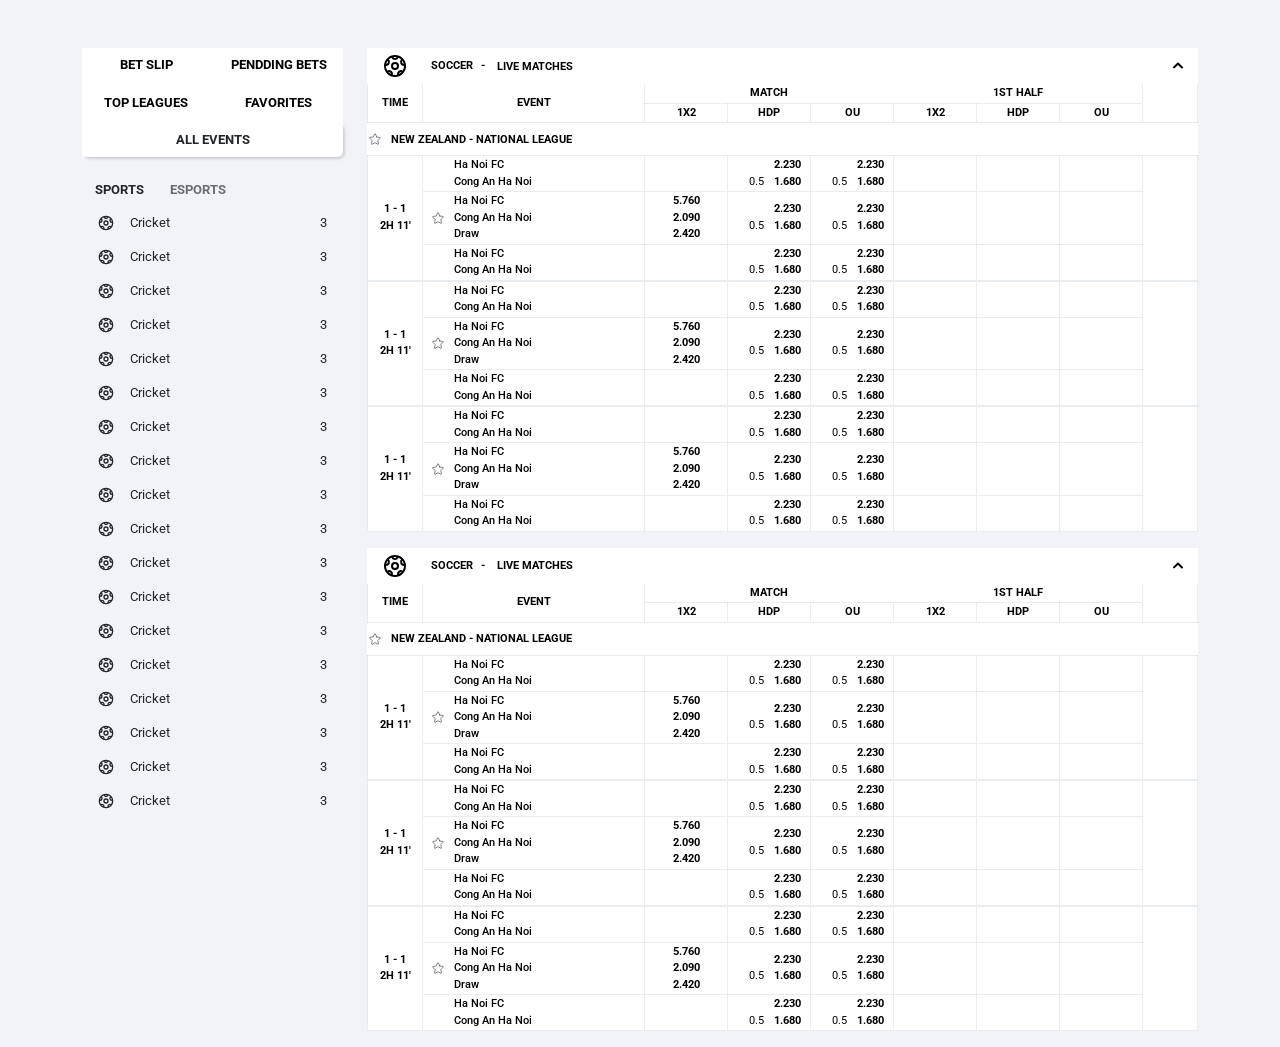
==== commit 5f3e5152: "create dynamic color" ====
--- a/demo-page.html
+++ b/demo-page.html
@@ -18,12 +18,12 @@
         <div class="row">
             <!-- Start :: Left Menu -->
             <div class="col-3">
-                <div class="mb-3 d-flex flex-wrap fw-bold group-buttons">
-                    <button class="btn btn-control text-uppercase bg-color0-3">Bet Slip</button>
-                    <button class="btn btn-control text-uppercase bg-color0-3">Pendding Bets</button>
-                    <button class="btn btn-control text-uppercase bg-color0-3">Top Leagues</button>
-                    <button class="btn btn-control text-uppercase bg-color0-3">Favorites</button>
-                    <button class="w-100 btn btn-control btn-control--full text-uppercase text-color0-3 bg-color0-35">All Events</button>
+                <div class="bg-default mb-3 d-flex flex-wrap fw-bold group-buttons">
+                    <button class="btn btn-control text-uppercase bg-default bg-0-0--text-0-9">Bet Slip</button>
+                    <button class="btn btn-control text-uppercase bg-default bg-0-0--text-0-9">Pendding Bets</button>
+                    <button class="btn btn-control text-uppercase bg-default bg-0-0--text-0-9">Top Leagues</button>
+                    <button class="btn btn-control text-uppercase bg-default bg-0-0--text-0-9">Favorites</button>
+                    <button class="w-100 btn btn-control btn-control--full text-uppercase bg-0-9--text-0-0">All Events</button>
                 </div>
 
                 <div class="d-flex fw-bold menu-tab">
@@ -166,22 +166,24 @@
             <!-- Start :: Main Content -->
             <div class="col-9">
 
-                <div class="mb-3 group-event group-event--live">
-                    <div class="pe-2 d-flex align-items-center justify-content-between bg-color0-3 rounded-top overflow-hidden fw-bold text-uppercase group-event__title">
-                        <div class="d-flex align-items-center">
-                            <div class="me-2 px-3 bg-color0-12 sport-icon">
+                <div class="bg-default mb-3 group-event group-event--live">
+                    <!-- Start :: Event Groups Title -->
+                    <div class="pe-2 d-flex align-items-center justify-content-between bg-default bg-0-0--text-0-9 rounded-top overflow-hidden fw-bold text-uppercase group-event__title">
+                        <div class="d-flex align-items-center">
+                            <div class="me-2 px-3 bg-0-3--text-0-8 sport-icon">
                                 <svg class="icon" fill="#000000" viewBox="0 0 24 24" xmlns="http://www.w3.org/2000/svg"><g id="SVGRepo_bgCarrier" stroke-width="0"></g><g id="SVGRepo_tracerCarrier" stroke-linecap="round" stroke-linejoin="round"></g><g id="SVGRepo_iconCarrier"><path d="M12,23A11,11,0,1,0,1,12,11.046,11.046,0,0,0,12,23ZM8,20.05a9.029,9.029,0,0,1-2.6-1.956A2,2,0,0,1,8,20.05Zm8,0a2,2,0,0,1,2.6-1.956A8.989,8.989,0,0,1,16,20.05Zm3.369-13.2a9.236,9.236,0,0,1,1.395,3.135A2,2,0,0,1,19.37,6.851Zm-5.745-3.7a1.985,1.985,0,0,1-3.25,0A8.783,8.783,0,0,1,13.625,3.155Zm-9,3.7A2,2,0,0,1,3.235,9.986,8.73,8.73,0,0,1,4.63,6.851ZM5.964,5.344a9.008,9.008,0,0,1,2.459-1.6,3.965,3.965,0,0,0,7.154,0,9.008,9.008,0,0,1,2.459,1.6A3.987,3.987,0,0,0,21,12a8.934,8.934,0,0,1-1.19,4.454,3.976,3.976,0,0,0-5.729,4.293,8.685,8.685,0,0,1-4.162,0A3.976,3.976,0,0,0,4.19,16.454,8.934,8.934,0,0,1,3,12,3.987,3.987,0,0,0,5.964,5.344ZM12,16a4,4,0,1,0-4-4A4,4,0,0,0,12,16Zm0-6a2,2,0,1,1-2,2A2,2,0,0,1,12,10Z"></path></g></svg>
                             </div>
 
                             <span>soccer</span>
                             <span class="mx-2 ">-</span>
-                            <div class="p-1 d-inline-block bg-color2-0 text-color2-35 line-height-1 group-event__type">live matches</div>
+                            <div class="p-1 d-inline-block bg-2-0--text-0-9 line-height-1 group-event__type">live matches</div>
                         </div>
 
                         <svg class="icon" fill="#000000" viewBox="0 0 24 24" xmlns="http://www.w3.org/2000/svg"><g id="SVGRepo_bgCarrier" stroke-width="0"></g><g id="SVGRepo_tracerCarrier" stroke-linecap="round" stroke-linejoin="round"></g><g id="SVGRepo_iconCarrier"> <g data-name="Layer 2"> <g data-name="chevron-up"> <rect width="24" height="24" transform="rotate(180 12 12)" opacity="0"></rect> <path d="M16 14.5a1 1 0 0 1-.71-.29L12 10.9l-3.3 3.18a1 1 0 0 1-1.41 0 1 1 0 0 1 0-1.42l4-3.86a1 1 0 0 1 1.4 0l4 4a1 1 0 0 1 0 1.42 1 1 0 0 1-.69.28z"></path> </g> </g> </g></svg>
                     </div>
 
-                    <table class="w-100 fw-bold text-center text-uppercase bg-color0-35 text-color0-0 group-event__header">
+                    <!-- Start :: Event Group Header -->
+                    <table class="w-100 fw-bold text-center text-uppercase bg-0-9--text-0-0 border-left border-right border-bottom group-event__header">
                         <tbody>
                             <tr>
                                 <td rowspan="2" class="time-column">time</td>
@@ -206,35 +208,36 @@
                         <span>NEW ZEALAND - NATIONAL LEAGUE </span>
                     </div>
 
-                    <table class="w-100 border-bottom fw-bold bg-color2-30 text-color0-0 group-events">
-                        <tbody>
-                            <tr class="border-bottom">
-                                <td rowspan="3" class="text-center text-color2-0 time-column">
+                    <!-- Start :: List Events -->
+                    <table class="bg-default bg-2-7--text-0-0 border-top border-left border-right w-100 border-bottom fw-bold bg-color2-30 group-events">
+                        <tbody class="bg-2-8--text-2-0">
+                            <tr class="border-bottom">
+                                <td rowspan="3" class="bg-2-8--text-2-0 text-center time-column">
                                     <div>1 - 1</div>
                                     <div>2H 11'</div>
                                 </td>
                                 <td class="border-left favorite-column"></td>
                                 <td class="border-right opponent-column">
-                                    <div class="text-row text-color4-0">Ha Noi FC</div>
-                                    <div class="text-row text-color5-0">Cong An Ha Noi</div>
-                                </td>
-
-                                <!-- Match -->
-                                <td class="text-center bet-type-column">
-                                    <div class="text-row"></div>
-                                    <div class="text-row"></div>
-                                </td>
-                                <td class="text-center border-left border-right bet-type-column">
-                                    <div class="d-flex text-row odd-number">
-                                        <span class="flex-1 text-end fw-normal handicap-number"></span>
-                                        <span class="flex-1 text-start number">2.230</span>
-                                    </div>
-                                    <div class="d-flex text-row odd-number">
-                                        <span class="flex-1 text-end fw-normal handicap-number">0.5</span>
-                                        <span class="flex-1 text-start number">1.680</span>
-                                    </div>
-                                </td>
-                                <td class="text-center border-right bet-type-column">
+                                    <div class="text-row bg-2-8--text-4-0">Ha Noi FC</div>
+                                    <div class="text-row bg-2-8--text-5-0">Cong An Ha Noi</div>
+                                </td>
+
+                                <!-- Match -->
+                                <td class="text-center bet-type-column">
+                                    <div class="text-row"></div>
+                                    <div class="text-row"></div>
+                                </td>
+                                <td class="bg-2-8--text-0-0 text-center border-left border-right bet-type-column">
+                                    <div class="d-flex text-row odd-number">
+                                        <span class="flex-1 text-end fw-normal handicap-number"></span>
+                                        <span class="flex-1 text-start number">2.230</span>
+                                    </div>
+                                    <div class="d-flex text-row odd-number">
+                                        <span class="flex-1 text-end fw-normal handicap-number">0.5</span>
+                                        <span class="flex-1 text-start number">1.680</span>
+                                    </div>
+                                </td>
+                                <td class="bg-2-8--text-0-0 text-center border-right bet-type-column">
                                     <div class="d-flex text-row odd-number">
                                         <span class="flex-1 text-end fw-normal handicap-number"></span>
                                         <span class="flex-1 text-start number">2.230</span>
@@ -256,113 +259,112 @@
                                     <svg class="icon" viewBox="0 0 24 24" fill="none" xmlns="http://www.w3.org/2000/svg"><g id="SVGRepo_bgCarrier" stroke-width="0"></g><g id="SVGRepo_tracerCarrier" stroke-linecap="round" stroke-linejoin="round"></g><g id="SVGRepo_iconCarrier"><path d="M14.65 8.93274L12.4852 4.30901C12.2923 3.89699 11.7077 3.897 11.5148 4.30902L9.35002 8.93274L4.45559 9.68243C4.02435 9.74848 3.84827 10.2758 4.15292 10.5888L7.71225 14.2461L6.87774 19.3749C6.80571 19.8176 7.27445 20.1487 7.66601 19.9317L12 17.5299L16.334 19.9317C16.7256 20.1487 17.1943 19.8176 17.1223 19.3749L16.2878 14.2461L19.8471 10.5888C20.1517 10.2758 19.9756 9.74848 19.5444 9.68243L14.65 8.93274Z" stroke="#464455" stroke-linecap="round" stroke-linejoin="round"></path></g></svg>
                                 </td>
                                 <td class="border-right opponent-column">
-                                    <div class="text-row text-color4-0">Ha Noi FC</div>
-                                    <div class="text-row text-color5-0">Cong An Ha Noi</div>
-                                    <div class="text-row text-color3-0">Draw</div>
-                                </td>
-                                <!-- Match -->
-                                <td class="text-center bet-type-column">
+                                    <div class="text-row bg-2-8--text-4-0">Ha Noi FC</div>
+                                    <div class="text-row bg-2-8--text-5-0">Cong An Ha Noi</div>
+                                    <div class="text-row bg-2-8--text-3-0">Draw</div>
+                                </td>
+                                <!-- Match -->
+                                <td class="bg-2-8--text-0-0 text-center bet-type-column">
                                     <div class="text-row">5.760</div>
                                     <div class="text-row">2.090</div>
                                     <div class="text-row">2.420</div>
                                 </td>
-                                <td class="text-center border-left border-right bet-type-column">
-                                    <div class="d-flex text-row odd-number">
-                                        <span class="flex-1 text-end fw-normal handicap-number"></span>
-                                        <span class="flex-1 text-start number">2.230</span>
-                                    </div>
-                                    <div class="d-flex text-row odd-number">
-                                        <span class="flex-1 text-end fw-normal handicap-number">0.5</span>
-                                        <span class="flex-1 text-start number">1.680</span>
-                                    </div>
-                                    <div class="text-row"></div>
-                                </td>
-                                <td class="text-center border-right bet-type-column">
-                                    <div class="d-flex text-row odd-number">
-                                        <span class="flex-1 text-end fw-normal handicap-number"></span>
-                                        <span class="flex-1 text-start number">2.230</span>
-                                    </div>
-                                    <div class="d-flex text-row odd-number">
-                                        <span class="flex-1 text-end fw-normal handicap-number">0.5</span>
-                                        <span class="flex-1 text-start number">1.680</span>
-                                    </div>
-                                    <div class="text-row"></div>
-                                </td>
-                                <!-- First Half -->
-                                <td class="text-center bet-type-column"></td>
-                                <td class="text-center border-left border-right bet-type-column"></td>
-                                <td class="text-center bet-type-column"></td>
-
-                            </tr>
-                            <tr>
-                                <td class="border-left favorite-column"></td>
-                                <td class="border-right opponent-column">
-                                    <div class="text-row text-color4-0">Ha Noi FC</div>
-                                    <div class="text-row text-color5-0">Cong An Ha Noi</div>
-                                </td>
-                                <!-- Match -->
-                                <td class="text-center bet-type-column">
-                                    <div class="text-row"></div>
-                                    <div class="text-row"></div>
-                                </td>
-                                <td class="text-center border-left border-right bet-type-column">
-                                    <div class="d-flex text-row odd-number">
-                                        <span class="flex-1 text-end fw-normal handicap-number"></span>
-                                        <span class="flex-1 text-start number">2.230</span>
-                                    </div>
-                                    <div class="d-flex text-row odd-number">
-                                        <span class="flex-1 text-end fw-normal handicap-number">0.5</span>
-                                        <span class="flex-1 text-start number">1.680</span>
-                                    </div>
-                                </td>
-                                <td class="text-center border-right bet-type-column">
-                                    <div class="d-flex text-row odd-number">
-                                        <span class="flex-1 text-end fw-normal handicap-number"></span>
-                                        <span class="flex-1 text-start number">2.230</span>
-                                    </div>
-                                    <div class="d-flex text-row odd-number">
-                                        <span class="flex-1 text-end fw-normal handicap-number">0.5</span>
-                                        <span class="flex-1 text-start number">1.680</span>
-                                    </div>
-                                </td>
-                                <!-- First Half -->
-                                <td class="text-center bet-type-column"></td>
-                                <td class="text-center border-left border-right bet-type-column"></td>
-                                <td class="text-center bet-type-column"></td>
-
-
+                                <td class="bg-2-8--text-0-0 text-center border-left border-right bet-type-column">
+                                    <div class="d-flex text-row odd-number">
+                                        <span class="flex-1 text-end fw-normal handicap-number"></span>
+                                        <span class="flex-1 text-start number">2.230</span>
+                                    </div>
+                                    <div class="bg-2-8--text-0-0 d-flex text-row odd-number">
+                                        <span class="flex-1 text-end fw-normal handicap-number">0.5</span>
+                                        <span class="flex-1 text-start number">1.680</span>
+                                    </div>
+                                    <div class="text-row"></div>
+                                </td>
+                                <td class="bg-2-8--text-0-0 text-center border-right bet-type-column">
+                                    <div class="d-flex text-row odd-number">
+                                        <span class="flex-1 text-end fw-normal handicap-number"></span>
+                                        <span class="flex-1 text-start number">2.230</span>
+                                    </div>
+                                    <div class="bg-2-8--text-0-0 d-flex text-row odd-number">
+                                        <span class="flex-1 text-end fw-normal handicap-number">0.5</span>
+                                        <span class="flex-1 text-start number">1.680</span>
+                                    </div>
+                                    <div class="text-row"></div>
+                                </td>
+                                <!-- First Half -->
+                                <td class="text-center bet-type-column"></td>
+                                <td class="text-center border-left border-right bet-type-column"></td>
+                                <td class="text-center bet-type-column"></td>
+
+                            </tr>
+                            <tr class="border-bottom">
+                                <td class="border-left favorite-column"></td>
+                                <td class="border-right opponent-column">
+                                    <div class="text-row bg-2-8--text-4-0">Ha Noi FC</div>
+                                    <div class="text-row bg-2-8--text-5-0">Cong An Ha Noi</div>
+                                </td>
+
+                                <!-- Match -->
+                                <td class="text-center bet-type-column">
+                                    <div class="text-row"></div>
+                                    <div class="text-row"></div>
+                                </td>
+                                <td class="bg-2-8--text-0-0 text-center border-left border-right bet-type-column">
+                                    <div class="d-flex text-row odd-number">
+                                        <span class="flex-1 text-end fw-normal handicap-number"></span>
+                                        <span class="flex-1 text-start number">2.230</span>
+                                    </div>
+                                    <div class="d-flex text-row odd-number">
+                                        <span class="flex-1 text-end fw-normal handicap-number">0.5</span>
+                                        <span class="flex-1 text-start number">1.680</span>
+                                    </div>
+                                </td>
+                                <td class="bg-2-8--text-0-0 text-center border-right bet-type-column">
+                                    <div class="d-flex text-row odd-number">
+                                        <span class="flex-1 text-end fw-normal handicap-number"></span>
+                                        <span class="flex-1 text-start number">2.230</span>
+                                    </div>
+                                    <div class="d-flex text-row odd-number">
+                                        <span class="flex-1 text-end fw-normal handicap-number">0.5</span>
+                                        <span class="flex-1 text-start number">1.680</span>
+                                    </div>
+                                </td>
+                                <!-- First Half -->
+                                <td class="text-center bet-type-column"></td>
+                                <td class="text-center border-left border-right bet-type-column"></td>
+                                <td class="text-center bet-type-column"></td>
                             </tr>
                         </tbody>
                     </table>
-                    <table class="w-100 border-bottom fw-bold bg-color2-33 text-color0-0 group-events">
-                        <tbody>
-                            <tr class="border-bottom">
-                                <td rowspan="3" class="text-center text-color2-0 time-column">
+                    <table class="bg-default bg-2-7--text-0-0 border-top border-left border-right w-100 border-bottom fw-bold bg-color2-30 group-events">
+                        <tbody class="bg-2-8--text-2-0">
+                            <tr class="border-bottom">
+                                <td rowspan="3" class="bg-2-8--text-2-0 text-center time-column">
                                     <div>1 - 1</div>
                                     <div>2H 11'</div>
                                 </td>
                                 <td class="border-left favorite-column"></td>
                                 <td class="border-right opponent-column">
-                                    <div class="text-row text-color4-0">Ha Noi FC</div>
-                                    <div class="text-row text-color5-0">Cong An Ha Noi</div>
-                                </td>
-
-                                <!-- Match -->
-                                <td class="text-center bet-type-column">
-                                    <div class="text-row"></div>
-                                    <div class="text-row"></div>
-                                </td>
-                                <td class="text-center border-left border-right bet-type-column">
-                                    <div class="d-flex text-row odd-number">
-                                        <span class="flex-1 text-end fw-normal handicap-number"></span>
-                                        <span class="flex-1 text-start number">2.230</span>
-                                    </div>
-                                    <div class="d-flex text-row odd-number">
-                                        <span class="flex-1 text-end fw-normal handicap-number">0.5</span>
-                                        <span class="flex-1 text-start number">1.680</span>
-                                    </div>
-                                </td>
-                                <td class="text-center border-right bet-type-column">
+                                    <div class="text-row bg-2-8--text-4-0">Ha Noi FC</div>
+                                    <div class="text-row bg-2-8--text-5-0">Cong An Ha Noi</div>
+                                </td>
+
+                                <!-- Match -->
+                                <td class="text-center bet-type-column">
+                                    <div class="text-row"></div>
+                                    <div class="text-row"></div>
+                                </td>
+                                <td class="bg-2-8--text-0-0 text-center border-left border-right bet-type-column">
+                                    <div class="d-flex text-row odd-number">
+                                        <span class="flex-1 text-end fw-normal handicap-number"></span>
+                                        <span class="flex-1 text-start number">2.230</span>
+                                    </div>
+                                    <div class="d-flex text-row odd-number">
+                                        <span class="flex-1 text-end fw-normal handicap-number">0.5</span>
+                                        <span class="flex-1 text-start number">1.680</span>
+                                    </div>
+                                </td>
+                                <td class="bg-2-8--text-0-0 text-center border-right bet-type-column">
                                     <div class="d-flex text-row odd-number">
                                         <span class="flex-1 text-end fw-normal handicap-number"></span>
                                         <span class="flex-1 text-start number">2.230</span>
@@ -384,112 +386,112 @@
                                     <svg class="icon" viewBox="0 0 24 24" fill="none" xmlns="http://www.w3.org/2000/svg"><g id="SVGRepo_bgCarrier" stroke-width="0"></g><g id="SVGRepo_tracerCarrier" stroke-linecap="round" stroke-linejoin="round"></g><g id="SVGRepo_iconCarrier"><path d="M14.65 8.93274L12.4852 4.30901C12.2923 3.89699 11.7077 3.897 11.5148 4.30902L9.35002 8.93274L4.45559 9.68243C4.02435 9.74848 3.84827 10.2758 4.15292 10.5888L7.71225 14.2461L6.87774 19.3749C6.80571 19.8176 7.27445 20.1487 7.66601 19.9317L12 17.5299L16.334 19.9317C16.7256 20.1487 17.1943 19.8176 17.1223 19.3749L16.2878 14.2461L19.8471 10.5888C20.1517 10.2758 19.9756 9.74848 19.5444 9.68243L14.65 8.93274Z" stroke="#464455" stroke-linecap="round" stroke-linejoin="round"></path></g></svg>
                                 </td>
                                 <td class="border-right opponent-column">
-                                    <div class="text-row text-color4-0">Ha Noi FC</div>
-                                    <div class="text-row text-color5-0">Cong An Ha Noi</div>
-                                    <div class="text-row text-color3-0">Draw</div>
-                                </td>
-                                <!-- Match -->
-                                <td class="text-center bet-type-column">
+                                    <div class="text-row bg-2-8--text-4-0">Ha Noi FC</div>
+                                    <div class="text-row bg-2-8--text-5-0">Cong An Ha Noi</div>
+                                    <div class="text-row bg-2-8--text-3-0">Draw</div>
+                                </td>
+                                <!-- Match -->
+                                <td class="bg-2-8--text-0-0 text-center bet-type-column">
                                     <div class="text-row">5.760</div>
                                     <div class="text-row">2.090</div>
                                     <div class="text-row">2.420</div>
                                 </td>
-                                <td class="text-center border-left border-right bet-type-column">
-                                    <div class="d-flex text-row odd-number">
-                                        <span class="flex-1 text-end fw-normal handicap-number"></span>
-                                        <span class="flex-1 text-start number">2.230</span>
-                                    </div>
-                                    <div class="d-flex text-row odd-number">
-                                        <span class="flex-1 text-end fw-normal handicap-number">0.5</span>
-                                        <span class="flex-1 text-start number">1.680</span>
-                                    </div>
-                                    <div class="text-row"></div>
-                                </td>
-                                <td class="text-center border-right bet-type-column">
-                                    <div class="d-flex text-row odd-number">
-                                        <span class="flex-1 text-end fw-normal handicap-number"></span>
-                                        <span class="flex-1 text-start number">2.230</span>
-                                    </div>
-                                    <div class="d-flex text-row odd-number">
-                                        <span class="flex-1 text-end fw-normal handicap-number">0.5</span>
-                                        <span class="flex-1 text-start number">1.680</span>
-                                    </div>
-                                    <div class="text-row"></div>
-                                </td>
-                                <!-- First Half -->
-                                <td class="text-center bet-type-column"></td>
-                                <td class="text-center border-left border-right bet-type-column"></td>
-                                <td class="text-center bet-type-column"></td>
-
-                            </tr>
-                            <tr>
-                                <td class="border-left favorite-column"></td>
-                                <td class="border-right opponent-column">
-                                    <div class="text-row text-color4-0">Ha Noi FC</div>
-                                    <div class="text-row text-color5-0">Cong An Ha Noi</div>
-                                </td>
-                                <!-- Match -->
-                                <td class="text-center bet-type-column">
-                                    <div class="text-row"></div>
-                                    <div class="text-row"></div>
-                                </td>
-                                <td class="text-center border-left border-right bet-type-column">
-                                    <div class="d-flex text-row odd-number">
-                                        <span class="flex-1 text-end fw-normal handicap-number"></span>
-                                        <span class="flex-1 text-start number">2.230</span>
-                                    </div>
-                                    <div class="d-flex text-row odd-number">
-                                        <span class="flex-1 text-end fw-normal handicap-number">0.5</span>
-                                        <span class="flex-1 text-start number">1.680</span>
-                                    </div>
-                                </td>
-                                <td class="text-center border-right bet-type-column">
-                                    <div class="d-flex text-row odd-number">
-                                        <span class="flex-1 text-end fw-normal handicap-number"></span>
-                                        <span class="flex-1 text-start number">2.230</span>
-                                    </div>
-                                    <div class="d-flex text-row odd-number">
-                                        <span class="flex-1 text-end fw-normal handicap-number">0.5</span>
-                                        <span class="flex-1 text-start number">1.680</span>
-                                    </div>
-                                </td>
-                                <!-- First Half -->
-                                <td class="text-center bet-type-column"></td>
-                                <td class="text-center border-left border-right bet-type-column"></td>
-                                <td class="text-center bet-type-column"></td>
-
+                                <td class="bg-2-8--text-0-0 text-center border-left border-right bet-type-column">
+                                    <div class="d-flex text-row odd-number">
+                                        <span class="flex-1 text-end fw-normal handicap-number"></span>
+                                        <span class="flex-1 text-start number">2.230</span>
+                                    </div>
+                                    <div class="bg-2-8--text-0-0 d-flex text-row odd-number">
+                                        <span class="flex-1 text-end fw-normal handicap-number">0.5</span>
+                                        <span class="flex-1 text-start number">1.680</span>
+                                    </div>
+                                    <div class="text-row"></div>
+                                </td>
+                                <td class="bg-2-8--text-0-0 text-center border-right bet-type-column">
+                                    <div class="d-flex text-row odd-number">
+                                        <span class="flex-1 text-end fw-normal handicap-number"></span>
+                                        <span class="flex-1 text-start number">2.230</span>
+                                    </div>
+                                    <div class="bg-2-8--text-0-0 d-flex text-row odd-number">
+                                        <span class="flex-1 text-end fw-normal handicap-number">0.5</span>
+                                        <span class="flex-1 text-start number">1.680</span>
+                                    </div>
+                                    <div class="text-row"></div>
+                                </td>
+                                <!-- First Half -->
+                                <td class="text-center bet-type-column"></td>
+                                <td class="text-center border-left border-right bet-type-column"></td>
+                                <td class="text-center bet-type-column"></td>
+
+                            </tr>
+                            <tr class="border-bottom">
+                                <td class="border-left favorite-column"></td>
+                                <td class="border-right opponent-column">
+                                    <div class="text-row bg-2-8--text-4-0">Ha Noi FC</div>
+                                    <div class="text-row bg-2-8--text-5-0">Cong An Ha Noi</div>
+                                </td>
+
+                                <!-- Match -->
+                                <td class="text-center bet-type-column">
+                                    <div class="text-row"></div>
+                                    <div class="text-row"></div>
+                                </td>
+                                <td class="bg-2-8--text-0-0 text-center border-left border-right bet-type-column">
+                                    <div class="d-flex text-row odd-number">
+                                        <span class="flex-1 text-end fw-normal handicap-number"></span>
+                                        <span class="flex-1 text-start number">2.230</span>
+                                    </div>
+                                    <div class="d-flex text-row odd-number">
+                                        <span class="flex-1 text-end fw-normal handicap-number">0.5</span>
+                                        <span class="flex-1 text-start number">1.680</span>
+                                    </div>
+                                </td>
+                                <td class="bg-2-8--text-0-0 text-center border-right bet-type-column">
+                                    <div class="d-flex text-row odd-number">
+                                        <span class="flex-1 text-end fw-normal handicap-number"></span>
+                                        <span class="flex-1 text-start number">2.230</span>
+                                    </div>
+                                    <div class="d-flex text-row odd-number">
+                                        <span class="flex-1 text-end fw-normal handicap-number">0.5</span>
+                                        <span class="flex-1 text-start number">1.680</span>
+                                    </div>
+                                </td>
+                                <!-- First Half -->
+                                <td class="text-center bet-type-column"></td>
+                                <td class="text-center border-left border-right bet-type-column"></td>
+                                <td class="text-center bet-type-column"></td>
                             </tr>
                         </tbody>
                     </table>
-                    <table class="w-100 border-bottom fw-bold bg-color2-30 text-color0-0 group-events">
-                        <tbody>
-                            <tr class="border-bottom">
-                                <td rowspan="3" class="text-center text-color2-0 time-column">
+                    <table class="bg-default bg-2-7--text-0-0 border-top border-left border-right w-100 border-bottom fw-bold bg-color2-30 group-events">
+                        <tbody class="bg-2-8--text-2-0">
+                            <tr class="border-bottom">
+                                <td rowspan="3" class="bg-2-8--text-2-0 text-center time-column">
                                     <div>1 - 1</div>
                                     <div>2H 11'</div>
                                 </td>
                                 <td class="border-left favorite-column"></td>
                                 <td class="border-right opponent-column">
-                                    <div class="text-row text-color4-0">Ha Noi FC</div>
-                                    <div class="text-row text-color5-0">Cong An Ha Noi</div>
-                                </td>
-
-                                <!-- Match -->
-                                <td class="text-center bet-type-column">
-                                    <div class="text-row"></div>
-                                    <div class="text-row"></div>
-                                </td>
-                                <td class="text-center border-left border-right bet-type-column">
-                                    <div class="d-flex text-row odd-number">
-                                        <span class="flex-1 text-end fw-normal handicap-number"></span>
-                                        <span class="flex-1 text-start number">2.230</span>
-                                    </div>
-                                    <div class="d-flex text-row odd-number">
-                                        <span class="flex-1 text-end fw-normal handicap-number">0.5</span>
-                                        <span class="flex-1 text-start number">1.680</span>
-                                    </div>
-                                </td>
-                                <td class="text-center border-right bet-type-column">
+                                    <div class="text-row bg-2-8--text-4-0">Ha Noi FC</div>
+                                    <div class="text-row bg-2-8--text-5-0">Cong An Ha Noi</div>
+                                </td>
+
+                                <!-- Match -->
+                                <td class="text-center bet-type-column">
+                                    <div class="text-row"></div>
+                                    <div class="text-row"></div>
+                                </td>
+                                <td class="bg-2-8--text-0-0 text-center border-left border-right bet-type-column">
+                                    <div class="d-flex text-row odd-number">
+                                        <span class="flex-1 text-end fw-normal handicap-number"></span>
+                                        <span class="flex-1 text-start number">2.230</span>
+                                    </div>
+                                    <div class="d-flex text-row odd-number">
+                                        <span class="flex-1 text-end fw-normal handicap-number">0.5</span>
+                                        <span class="flex-1 text-start number">1.680</span>
+                                    </div>
+                                </td>
+                                <td class="bg-2-8--text-0-0 text-center border-right bet-type-column">
                                     <div class="d-flex text-row odd-number">
                                         <span class="flex-1 text-end fw-normal handicap-number"></span>
                                         <span class="flex-1 text-start number">2.230</span>
@@ -511,102 +513,105 @@
                                     <svg class="icon" viewBox="0 0 24 24" fill="none" xmlns="http://www.w3.org/2000/svg"><g id="SVGRepo_bgCarrier" stroke-width="0"></g><g id="SVGRepo_tracerCarrier" stroke-linecap="round" stroke-linejoin="round"></g><g id="SVGRepo_iconCarrier"><path d="M14.65 8.93274L12.4852 4.30901C12.2923 3.89699 11.7077 3.897 11.5148 4.30902L9.35002 8.93274L4.45559 9.68243C4.02435 9.74848 3.84827 10.2758 4.15292 10.5888L7.71225 14.2461L6.87774 19.3749C6.80571 19.8176 7.27445 20.1487 7.66601 19.9317L12 17.5299L16.334 19.9317C16.7256 20.1487 17.1943 19.8176 17.1223 19.3749L16.2878 14.2461L19.8471 10.5888C20.1517 10.2758 19.9756 9.74848 19.5444 9.68243L14.65 8.93274Z" stroke="#464455" stroke-linecap="round" stroke-linejoin="round"></path></g></svg>
                                 </td>
                                 <td class="border-right opponent-column">
-                                    <div class="text-row text-color4-0">Ha Noi FC</div>
-                                    <div class="text-row text-color5-0">Cong An Ha Noi</div>
-                                    <div class="text-row text-color3-0">Draw</div>
-                                </td>
-                                <!-- Match -->
-                                <td class="text-center bet-type-column">
+                                    <div class="text-row bg-2-8--text-4-0">Ha Noi FC</div>
+                                    <div class="text-row bg-2-8--text-5-0">Cong An Ha Noi</div>
+                                    <div class="text-row bg-2-8--text-3-0">Draw</div>
+                                </td>
+                                <!-- Match -->
+                                <td class="bg-2-8--text-0-0 text-center bet-type-column">
                                     <div class="text-row">5.760</div>
                                     <div class="text-row">2.090</div>
                                     <div class="text-row">2.420</div>
                                 </td>
-                                <td class="text-center border-left border-right bet-type-column">
-                                    <div class="d-flex text-row odd-number">
-                                        <span class="flex-1 text-end fw-normal handicap-number"></span>
-                                        <span class="flex-1 text-start number">2.230</span>
-                                    </div>
-                                    <div class="d-flex text-row odd-number">
-                                        <span class="flex-1 text-end fw-normal handicap-number">0.5</span>
-                                        <span class="flex-1 text-start number">1.680</span>
-                                    </div>
-                                    <div class="text-row"></div>
-                                </td>
-                                <td class="text-center border-right bet-type-column">
-                                    <div class="d-flex text-row odd-number">
-                                        <span class="flex-1 text-end fw-normal handicap-number"></span>
-                                        <span class="flex-1 text-start number">2.230</span>
-                                    </div>
-                                    <div class="d-flex text-row odd-number">
-                                        <span class="flex-1 text-end fw-normal handicap-number">0.5</span>
-                                        <span class="flex-1 text-start number">1.680</span>
-                                    </div>
-                                    <div class="text-row"></div>
-                                </td>
-                                <!-- First Half -->
-                                <td class="text-center bet-type-column"></td>
-                                <td class="text-center border-left border-right bet-type-column"></td>
-                                <td class="text-center bet-type-column"></td>
-
-                            </tr>
-                            <tr>
-                                <td class="border-left favorite-column"></td>
-                                <td class="border-right opponent-column">
-                                    <div class="text-row text-color4-0">Ha Noi FC</div>
-                                    <div class="text-row text-color5-0">Cong An Ha Noi</div>
-                                </td>
-                                <!-- Match -->
-                                <td class="text-center bet-type-column">
-                                    <div class="text-row"></div>
-                                    <div class="text-row"></div>
-                                </td>
-                                <td class="text-center border-left border-right bet-type-column">
-                                    <div class="d-flex text-row odd-number">
-                                        <span class="flex-1 text-end fw-normal handicap-number"></span>
-                                        <span class="flex-1 text-start number">2.230</span>
-                                    </div>
-                                    <div class="d-flex text-row odd-number">
-                                        <span class="flex-1 text-end fw-normal handicap-number">0.5</span>
-                                        <span class="flex-1 text-start number">1.680</span>
-                                    </div>
-                                </td>
-                                <td class="text-center border-right bet-type-column">
-                                    <div class="d-flex text-row odd-number">
-                                        <span class="flex-1 text-end fw-normal handicap-number"></span>
-                                        <span class="flex-1 text-start number">2.230</span>
-                                    </div>
-                                    <div class="d-flex text-row odd-number">
-                                        <span class="flex-1 text-end fw-normal handicap-number">0.5</span>
-                                        <span class="flex-1 text-start number">1.680</span>
-                                    </div>
-                                </td>
-                                <!-- First Half -->
-                                <td class="text-center bet-type-column"></td>
-                                <td class="text-center border-left border-right bet-type-column"></td>
-                                <td class="text-center bet-type-column"></td>
-
-
+                                <td class="bg-2-8--text-0-0 text-center border-left border-right bet-type-column">
+                                    <div class="d-flex text-row odd-number">
+                                        <span class="flex-1 text-end fw-normal handicap-number"></span>
+                                        <span class="flex-1 text-start number">2.230</span>
+                                    </div>
+                                    <div class="bg-2-8--text-0-0 d-flex text-row odd-number">
+                                        <span class="flex-1 text-end fw-normal handicap-number">0.5</span>
+                                        <span class="flex-1 text-start number">1.680</span>
+                                    </div>
+                                    <div class="text-row"></div>
+                                </td>
+                                <td class="bg-2-8--text-0-0 text-center border-right bet-type-column">
+                                    <div class="d-flex text-row odd-number">
+                                        <span class="flex-1 text-end fw-normal handicap-number"></span>
+                                        <span class="flex-1 text-start number">2.230</span>
+                                    </div>
+                                    <div class="bg-2-8--text-0-0 d-flex text-row odd-number">
+                                        <span class="flex-1 text-end fw-normal handicap-number">0.5</span>
+                                        <span class="flex-1 text-start number">1.680</span>
+                                    </div>
+                                    <div class="text-row"></div>
+                                </td>
+                                <!-- First Half -->
+                                <td class="text-center bet-type-column"></td>
+                                <td class="text-center border-left border-right bet-type-column"></td>
+                                <td class="text-center bet-type-column"></td>
+
+                            </tr>
+                            <tr class="border-bottom">
+                                <td class="border-left favorite-column"></td>
+                                <td class="border-right opponent-column">
+                                    <div class="text-row bg-2-8--text-4-0">Ha Noi FC</div>
+                                    <div class="text-row bg-2-8--text-5-0">Cong An Ha Noi</div>
+                                </td>
+
+                                <!-- Match -->
+                                <td class="text-center bet-type-column">
+                                    <div class="text-row"></div>
+                                    <div class="text-row"></div>
+                                </td>
+                                <td class="bg-2-8--text-0-0 text-center border-left border-right bet-type-column">
+                                    <div class="d-flex text-row odd-number">
+                                        <span class="flex-1 text-end fw-normal handicap-number"></span>
+                                        <span class="flex-1 text-start number">2.230</span>
+                                    </div>
+                                    <div class="d-flex text-row odd-number">
+                                        <span class="flex-1 text-end fw-normal handicap-number">0.5</span>
+                                        <span class="flex-1 text-start number">1.680</span>
+                                    </div>
+                                </td>
+                                <td class="bg-2-8--text-0-0 text-center border-right bet-type-column">
+                                    <div class="d-flex text-row odd-number">
+                                        <span class="flex-1 text-end fw-normal handicap-number"></span>
+                                        <span class="flex-1 text-start number">2.230</span>
+                                    </div>
+                                    <div class="d-flex text-row odd-number">
+                                        <span class="flex-1 text-end fw-normal handicap-number">0.5</span>
+                                        <span class="flex-1 text-start number">1.680</span>
+                                    </div>
+                                </td>
+                                <!-- First Half -->
+                                <td class="text-center bet-type-column"></td>
+                                <td class="text-center border-left border-right bet-type-column"></td>
+                                <td class="text-center bet-type-column"></td>
                             </tr>
                         </tbody>
                     </table>
+
+                    <!-- End :: List Events -->
                 </div>
 
-                <div class="group-event group-event--today-matches">
-                    <div class="pe-2 d-flex align-items-center justify-content-between bg-color0-3 rounded-top overflow-hidden fw-bold text-uppercase group-event__title">
-                        <div class="d-flex align-items-center">
-                            <div class="me-2 px-3 bg-color0-12 sport-icon">
+                <div class="bg-default mb-3 group-event group-event--live">
+                    <!-- Start :: Event Groups Title -->
+                    <div class="pe-2 d-flex align-items-center justify-content-between bg-default bg-0-0--text-0-9 rounded-top overflow-hidden fw-bold text-uppercase group-event__title">
+                        <div class="d-flex align-items-center">
+                            <div class="me-2 px-3 bg-0-3--text-0-8 sport-icon">
                                 <svg class="icon" fill="#000000" viewBox="0 0 24 24" xmlns="http://www.w3.org/2000/svg"><g id="SVGRepo_bgCarrier" stroke-width="0"></g><g id="SVGRepo_tracerCarrier" stroke-linecap="round" stroke-linejoin="round"></g><g id="SVGRepo_iconCarrier"><path d="M12,23A11,11,0,1,0,1,12,11.046,11.046,0,0,0,12,23ZM8,20.05a9.029,9.029,0,0,1-2.6-1.956A2,2,0,0,1,8,20.05Zm8,0a2,2,0,0,1,2.6-1.956A8.989,8.989,0,0,1,16,20.05Zm3.369-13.2a9.236,9.236,0,0,1,1.395,3.135A2,2,0,0,1,19.37,6.851Zm-5.745-3.7a1.985,1.985,0,0,1-3.25,0A8.783,8.783,0,0,1,13.625,3.155Zm-9,3.7A2,2,0,0,1,3.235,9.986,8.73,8.73,0,0,1,4.63,6.851ZM5.964,5.344a9.008,9.008,0,0,1,2.459-1.6,3.965,3.965,0,0,0,7.154,0,9.008,9.008,0,0,1,2.459,1.6A3.987,3.987,0,0,0,21,12a8.934,8.934,0,0,1-1.19,4.454,3.976,3.976,0,0,0-5.729,4.293,8.685,8.685,0,0,1-4.162,0A3.976,3.976,0,0,0,4.19,16.454,8.934,8.934,0,0,1,3,12,3.987,3.987,0,0,0,5.964,5.344ZM12,16a4,4,0,1,0-4-4A4,4,0,0,0,12,16Zm0-6a2,2,0,1,1-2,2A2,2,0,0,1,12,10Z"></path></g></svg>
                             </div>
 
                             <span>soccer</span>
                             <span class="mx-2 ">-</span>
-                            <div class="p-1 d-inline-block bg-color2-0 text-color2-35 line-height-1 group-event__type">today matches</div>
+                            <div class="p-1 d-inline-block bg-2-0--text-0-9 line-height-1 group-event__type">live matches</div>
                         </div>
 
                         <svg class="icon" fill="#000000" viewBox="0 0 24 24" xmlns="http://www.w3.org/2000/svg"><g id="SVGRepo_bgCarrier" stroke-width="0"></g><g id="SVGRepo_tracerCarrier" stroke-linecap="round" stroke-linejoin="round"></g><g id="SVGRepo_iconCarrier"> <g data-name="Layer 2"> <g data-name="chevron-up"> <rect width="24" height="24" transform="rotate(180 12 12)" opacity="0"></rect> <path d="M16 14.5a1 1 0 0 1-.71-.29L12 10.9l-3.3 3.18a1 1 0 0 1-1.41 0 1 1 0 0 1 0-1.42l4-3.86a1 1 0 0 1 1.4 0l4 4a1 1 0 0 1 0 1.42 1 1 0 0 1-.69.28z"></path> </g> </g> </g></svg>
                     </div>
 
-                    <table class="w-100 fw-bold text-center text-uppercase bg-color0-35 text-color0-0 group-event__header">
+                    <!-- Start :: Event Group Header -->
+                    <table class="w-100 fw-bold text-center text-uppercase bg-0-9--text-0-0 border-left border-right border-bottom group-event__header">
                         <tbody>
                             <tr>
                                 <td rowspan="2" class="time-column">time</td>
@@ -631,35 +636,36 @@
                         <span>NEW ZEALAND - NATIONAL LEAGUE </span>
                     </div>
 
-                    <table class="w-100 border-bottom fw-bold bg-color1-30 text-color0-0 group-events">
-                        <tbody>
-                            <tr class="border-bottom">
-                                <td rowspan="3" class="text-center text-color0-0 time-column">
+                    <!-- Start :: List Events -->
+                    <table class="bg-default bg-2-7--text-0-0 border-top border-left border-right w-100 border-bottom fw-bold bg-color2-30 group-events">
+                        <tbody class="bg-1-8--text-0-0">
+                            <tr class="border-bottom">
+                                <td rowspan="3" class="bg-1-8--text-2-0 text-center time-column">
                                     <div>1 - 1</div>
                                     <div>2H 11'</div>
                                 </td>
                                 <td class="border-left favorite-column"></td>
                                 <td class="border-right opponent-column">
-                                    <div class="text-row text-color4-0">Ha Noi FC</div>
-                                    <div class="text-row text-color5-0">Cong An Ha Noi</div>
-                                </td>
-
-                                <!-- Match -->
-                                <td class="text-center bet-type-column">
-                                    <div class="text-row"></div>
-                                    <div class="text-row"></div>
-                                </td>
-                                <td class="text-center border-left border-right bet-type-column">
-                                    <div class="d-flex text-row odd-number">
-                                        <span class="flex-1 text-end fw-normal handicap-number"></span>
-                                        <span class="flex-1 text-start number">2.230</span>
-                                    </div>
-                                    <div class="d-flex text-row odd-number">
-                                        <span class="flex-1 text-end fw-normal handicap-number">0.5</span>
-                                        <span class="flex-1 text-start number">1.680</span>
-                                    </div>
-                                </td>
-                                <td class="text-center border-right bet-type-column">
+                                    <div class="text-row bg-1-8--text-4-0">Ha Noi FC</div>
+                                    <div class="text-row bg-1-8--text-5-0">Cong An Ha Noi</div>
+                                </td>
+
+                                <!-- Match -->
+                                <td class="text-center bet-type-column">
+                                    <div class="text-row"></div>
+                                    <div class="text-row"></div>
+                                </td>
+                                <td class="bg-1-8--text-0-0 text-center border-left border-right bet-type-column">
+                                    <div class="d-flex text-row odd-number">
+                                        <span class="flex-1 text-end fw-normal handicap-number"></span>
+                                        <span class="flex-1 text-start number">2.230</span>
+                                    </div>
+                                    <div class="d-flex text-row odd-number">
+                                        <span class="flex-1 text-end fw-normal handicap-number">0.5</span>
+                                        <span class="flex-1 text-start number">1.680</span>
+                                    </div>
+                                </td>
+                                <td class="bg-1-8--text-0-0 text-center border-right bet-type-column">
                                     <div class="d-flex text-row odd-number">
                                         <span class="flex-1 text-end fw-normal handicap-number"></span>
                                         <span class="flex-1 text-start number">2.230</span>
@@ -681,113 +687,112 @@
                                     <svg class="icon" viewBox="0 0 24 24" fill="none" xmlns="http://www.w3.org/2000/svg"><g id="SVGRepo_bgCarrier" stroke-width="0"></g><g id="SVGRepo_tracerCarrier" stroke-linecap="round" stroke-linejoin="round"></g><g id="SVGRepo_iconCarrier"><path d="M14.65 8.93274L12.4852 4.30901C12.2923 3.89699 11.7077 3.897 11.5148 4.30902L9.35002 8.93274L4.45559 9.68243C4.02435 9.74848 3.84827 10.2758 4.15292 10.5888L7.71225 14.2461L6.87774 19.3749C6.80571 19.8176 7.27445 20.1487 7.66601 19.9317L12 17.5299L16.334 19.9317C16.7256 20.1487 17.1943 19.8176 17.1223 19.3749L16.2878 14.2461L19.8471 10.5888C20.1517 10.2758 19.9756 9.74848 19.5444 9.68243L14.65 8.93274Z" stroke="#464455" stroke-linecap="round" stroke-linejoin="round"></path></g></svg>
                                 </td>
                                 <td class="border-right opponent-column">
-                                    <div class="text-row text-color4-0">Ha Noi FC</div>
-                                    <div class="text-row text-color5-0">Cong An Ha Noi</div>
-                                    <div class="text-row text-color3-0">Draw</div>
-                                </td>
-                                <!-- Match -->
-                                <td class="text-center bet-type-column">
+                                    <div class="text-row bg-1-8--text-4-0">Ha Noi FC</div>
+                                    <div class="text-row bg-1-8--text-5-0">Cong An Ha Noi</div>
+                                    <div class="text-row bg-1-8--text-3-0">Draw</div>
+                                </td>
+                                <!-- Match -->
+                                <td class="bg-1-8--text-0-0 text-center bet-type-column">
                                     <div class="text-row">5.760</div>
                                     <div class="text-row">2.090</div>
                                     <div class="text-row">2.420</div>
                                 </td>
-                                <td class="text-center border-left border-right bet-type-column">
-                                    <div class="d-flex text-row odd-number">
-                                        <span class="flex-1 text-end fw-normal handicap-number"></span>
-                                        <span class="flex-1 text-start number">2.230</span>
-                                    </div>
-                                    <div class="d-flex text-row odd-number">
-                                        <span class="flex-1 text-end fw-normal handicap-number">0.5</span>
-                                        <span class="flex-1 text-start number">1.680</span>
-                                    </div>
-                                    <div class="text-row"></div>
-                                </td>
-                                <td class="text-center border-right bet-type-column">
-                                    <div class="d-flex text-row odd-number">
-                                        <span class="flex-1 text-end fw-normal handicap-number"></span>
-                                        <span class="flex-1 text-start number">2.230</span>
-                                    </div>
-                                    <div class="d-flex text-row odd-number">
-                                        <span class="flex-1 text-end fw-normal handicap-number">0.5</span>
-                                        <span class="flex-1 text-start number">1.680</span>
-                                    </div>
-                                    <div class="text-row"></div>
-                                </td>
-                                <!-- First Half -->
-                                <td class="text-center bet-type-column"></td>
-                                <td class="text-center border-left border-right bet-type-column"></td>
-                                <td class="text-center bet-type-column"></td>
-
-                            </tr>
-                            <tr>
-                                <td class="border-left favorite-column"></td>
-                                <td class="border-right opponent-column">
-                                    <div class="text-row text-color4-0">Ha Noi FC</div>
-                                    <div class="text-row text-color5-0">Cong An Ha Noi</div>
-                                </td>
-                                <!-- Match -->
-                                <td class="text-center bet-type-column">
-                                    <div class="text-row"></div>
-                                    <div class="text-row"></div>
-                                </td>
-                                <td class="text-center border-left border-right bet-type-column">
-                                    <div class="d-flex text-row odd-number">
-                                        <span class="flex-1 text-end fw-normal handicap-number"></span>
-                                        <span class="flex-1 text-start number">2.230</span>
-                                    </div>
-                                    <div class="d-flex text-row odd-number">
-                                        <span class="flex-1 text-end fw-normal handicap-number">0.5</span>
-                                        <span class="flex-1 text-start number">1.680</span>
-                                    </div>
-                                </td>
-                                <td class="text-center border-right bet-type-column">
-                                    <div class="d-flex text-row odd-number">
-                                        <span class="flex-1 text-end fw-normal handicap-number"></span>
-                                        <span class="flex-1 text-start number">2.230</span>
-                                    </div>
-                                    <div class="d-flex text-row odd-number">
-                                        <span class="flex-1 text-end fw-normal handicap-number">0.5</span>
-                                        <span class="flex-1 text-start number">1.680</span>
-                                    </div>
-                                </td>
-                                <!-- First Half -->
-                                <td class="text-center bet-type-column"></td>
-                                <td class="text-center border-left border-right bet-type-column"></td>
-                                <td class="text-center bet-type-column"></td>
-
-
+                                <td class="bg-1-8--text-0-0 text-center border-left border-right bet-type-column">
+                                    <div class="d-flex text-row odd-number">
+                                        <span class="flex-1 text-end fw-normal handicap-number"></span>
+                                        <span class="flex-1 text-start number">2.230</span>
+                                    </div>
+                                    <div class="bg-1-8--text-0-0 d-flex text-row odd-number">
+                                        <span class="flex-1 text-end fw-normal handicap-number">0.5</span>
+                                        <span class="flex-1 text-start number">1.680</span>
+                                    </div>
+                                    <div class="text-row"></div>
+                                </td>
+                                <td class="bg-1-8--text-0-0 text-center border-right bet-type-column">
+                                    <div class="d-flex text-row odd-number">
+                                        <span class="flex-1 text-end fw-normal handicap-number"></span>
+                                        <span class="flex-1 text-start number">2.230</span>
+                                    </div>
+                                    <div class="bg-1-8--text-0-0 d-flex text-row odd-number">
+                                        <span class="flex-1 text-end fw-normal handicap-number">0.5</span>
+                                        <span class="flex-1 text-start number">1.680</span>
+                                    </div>
+                                    <div class="text-row"></div>
+                                </td>
+                                <!-- First Half -->
+                                <td class="text-center bet-type-column"></td>
+                                <td class="text-center border-left border-right bet-type-column"></td>
+                                <td class="text-center bet-type-column"></td>
+
+                            </tr>
+                            <tr class="border-bottom">
+                                <td class="border-left favorite-column"></td>
+                                <td class="border-right opponent-column">
+                                    <div class="text-row bg-1-8--text-4-0">Ha Noi FC</div>
+                                    <div class="text-row bg-1-8--text-5-0">Cong An Ha Noi</div>
+                                </td>
+
+                                <!-- Match -->
+                                <td class="text-center bet-type-column">
+                                    <div class="text-row"></div>
+                                    <div class="text-row"></div>
+                                </td>
+                                <td class="bg-1-8--text-0-0 text-center border-left border-right bet-type-column">
+                                    <div class="d-flex text-row odd-number">
+                                        <span class="flex-1 text-end fw-normal handicap-number"></span>
+                                        <span class="flex-1 text-start number">2.230</span>
+                                    </div>
+                                    <div class="d-flex text-row odd-number">
+                                        <span class="flex-1 text-end fw-normal handicap-number">0.5</span>
+                                        <span class="flex-1 text-start number">1.680</span>
+                                    </div>
+                                </td>
+                                <td class="bg-1-8--text-0-0 text-center border-right bet-type-column">
+                                    <div class="d-flex text-row odd-number">
+                                        <span class="flex-1 text-end fw-normal handicap-number"></span>
+                                        <span class="flex-1 text-start number">2.230</span>
+                                    </div>
+                                    <div class="d-flex text-row odd-number">
+                                        <span class="flex-1 text-end fw-normal handicap-number">0.5</span>
+                                        <span class="flex-1 text-start number">1.680</span>
+                                    </div>
+                                </td>
+                                <!-- First Half -->
+                                <td class="text-center bet-type-column"></td>
+                                <td class="text-center border-left border-right bet-type-column"></td>
+                                <td class="text-center bet-type-column"></td>
                             </tr>
                         </tbody>
                     </table>
-                    <table class="w-100 border-bottom fw-bold bg-color1-33 text-color0-0 group-events">
-                        <tbody>
-                            <tr class="border-bottom">
-                                <td rowspan="3" class="text-center text-color0-0 time-column">
+                    <table class="bg-default bg-2-7--text-0-0 border-top border-left border-right w-100 border-bottom fw-bold bg-color2-30 group-events">
+                        <tbody class="bg-1-8--text-0-0">
+                            <tr class="border-bottom">
+                                <td rowspan="3" class="bg-1-8--text-2-0 text-center time-column">
                                     <div>1 - 1</div>
                                     <div>2H 11'</div>
                                 </td>
                                 <td class="border-left favorite-column"></td>
                                 <td class="border-right opponent-column">
-                                    <div class="text-row text-color4-0">Ha Noi FC</div>
-                                    <div class="text-row text-color5-0">Cong An Ha Noi</div>
-                                </td>
-
-                                <!-- Match -->
-                                <td class="text-center bet-type-column">
-                                    <div class="text-row"></div>
-                                    <div class="text-row"></div>
-                                </td>
-                                <td class="text-center border-left border-right bet-type-column">
-                                    <div class="d-flex text-row odd-number">
-                                        <span class="flex-1 text-end fw-normal handicap-number"></span>
-                                        <span class="flex-1 text-start number">2.230</span>
-                                    </div>
-                                    <div class="d-flex text-row odd-number">
-                                        <span class="flex-1 text-end fw-normal handicap-number">0.5</span>
-                                        <span class="flex-1 text-start number">1.680</span>
-                                    </div>
-                                </td>
-                                <td class="text-center border-right bet-type-column">
+                                    <div class="text-row bg-1-8--text-4-0">Ha Noi FC</div>
+                                    <div class="text-row bg-1-8--text-5-0">Cong An Ha Noi</div>
+                                </td>
+
+                                <!-- Match -->
+                                <td class="text-center bet-type-column">
+                                    <div class="text-row"></div>
+                                    <div class="text-row"></div>
+                                </td>
+                                <td class="bg-1-8--text-0-0 text-center border-left border-right bet-type-column">
+                                    <div class="d-flex text-row odd-number">
+                                        <span class="flex-1 text-end fw-normal handicap-number"></span>
+                                        <span class="flex-1 text-start number">2.230</span>
+                                    </div>
+                                    <div class="d-flex text-row odd-number">
+                                        <span class="flex-1 text-end fw-normal handicap-number">0.5</span>
+                                        <span class="flex-1 text-start number">1.680</span>
+                                    </div>
+                                </td>
+                                <td class="bg-1-8--text-0-0 text-center border-right bet-type-column">
                                     <div class="d-flex text-row odd-number">
                                         <span class="flex-1 text-end fw-normal handicap-number"></span>
                                         <span class="flex-1 text-start number">2.230</span>
@@ -809,112 +814,112 @@
                                     <svg class="icon" viewBox="0 0 24 24" fill="none" xmlns="http://www.w3.org/2000/svg"><g id="SVGRepo_bgCarrier" stroke-width="0"></g><g id="SVGRepo_tracerCarrier" stroke-linecap="round" stroke-linejoin="round"></g><g id="SVGRepo_iconCarrier"><path d="M14.65 8.93274L12.4852 4.30901C12.2923 3.89699 11.7077 3.897 11.5148 4.30902L9.35002 8.93274L4.45559 9.68243C4.02435 9.74848 3.84827 10.2758 4.15292 10.5888L7.71225 14.2461L6.87774 19.3749C6.80571 19.8176 7.27445 20.1487 7.66601 19.9317L12 17.5299L16.334 19.9317C16.7256 20.1487 17.1943 19.8176 17.1223 19.3749L16.2878 14.2461L19.8471 10.5888C20.1517 10.2758 19.9756 9.74848 19.5444 9.68243L14.65 8.93274Z" stroke="#464455" stroke-linecap="round" stroke-linejoin="round"></path></g></svg>
                                 </td>
                                 <td class="border-right opponent-column">
-                                    <div class="text-row text-color4-0">Ha Noi FC</div>
-                                    <div class="text-row text-color5-0">Cong An Ha Noi</div>
-                                    <div class="text-row text-color3-0">Draw</div>
-                                </td>
-                                <!-- Match -->
-                                <td class="text-center bet-type-column">
+                                    <div class="text-row bg-1-8--text-4-0">Ha Noi FC</div>
+                                    <div class="text-row bg-1-8--text-5-0">Cong An Ha Noi</div>
+                                    <div class="text-row bg-1-8--text-3-0">Draw</div>
+                                </td>
+                                <!-- Match -->
+                                <td class="bg-1-8--text-0-0 text-center bet-type-column">
                                     <div class="text-row">5.760</div>
                                     <div class="text-row">2.090</div>
                                     <div class="text-row">2.420</div>
                                 </td>
-                                <td class="text-center border-left border-right bet-type-column">
-                                    <div class="d-flex text-row odd-number">
-                                        <span class="flex-1 text-end fw-normal handicap-number"></span>
-                                        <span class="flex-1 text-start number">2.230</span>
-                                    </div>
-                                    <div class="d-flex text-row odd-number">
-                                        <span class="flex-1 text-end fw-normal handicap-number">0.5</span>
-                                        <span class="flex-1 text-start number">1.680</span>
-                                    </div>
-                                    <div class="text-row"></div>
-                                </td>
-                                <td class="text-center border-right bet-type-column">
-                                    <div class="d-flex text-row odd-number">
-                                        <span class="flex-1 text-end fw-normal handicap-number"></span>
-                                        <span class="flex-1 text-start number">2.230</span>
-                                    </div>
-                                    <div class="d-flex text-row odd-number">
-                                        <span class="flex-1 text-end fw-normal handicap-number">0.5</span>
-                                        <span class="flex-1 text-start number">1.680</span>
-                                    </div>
-                                    <div class="text-row"></div>
-                                </td>
-                                <!-- First Half -->
-                                <td class="text-center bet-type-column"></td>
-                                <td class="text-center border-left border-right bet-type-column"></td>
-                                <td class="text-center bet-type-column"></td>
-
-                            </tr>
-                            <tr>
-                                <td class="border-left favorite-column"></td>
-                                <td class="border-right opponent-column">
-                                    <div class="text-row text-color4-0">Ha Noi FC</div>
-                                    <div class="text-row text-color5-0">Cong An Ha Noi</div>
-                                </td>
-                                <!-- Match -->
-                                <td class="text-center bet-type-column">
-                                    <div class="text-row"></div>
-                                    <div class="text-row"></div>
-                                </td>
-                                <td class="text-center border-left border-right bet-type-column">
-                                    <div class="d-flex text-row odd-number">
-                                        <span class="flex-1 text-end fw-normal handicap-number"></span>
-                                        <span class="flex-1 text-start number">2.230</span>
-                                    </div>
-                                    <div class="d-flex text-row odd-number">
-                                        <span class="flex-1 text-end fw-normal handicap-number">0.5</span>
-                                        <span class="flex-1 text-start number">1.680</span>
-                                    </div>
-                                </td>
-                                <td class="text-center border-right bet-type-column">
-                                    <div class="d-flex text-row odd-number">
-                                        <span class="flex-1 text-end fw-normal handicap-number"></span>
-                                        <span class="flex-1 text-start number">2.230</span>
-                                    </div>
-                                    <div class="d-flex text-row odd-number">
-                                        <span class="flex-1 text-end fw-normal handicap-number">0.5</span>
-                                        <span class="flex-1 text-start number">1.680</span>
-                                    </div>
-                                </td>
-                                <!-- First Half -->
-                                <td class="text-center bet-type-column"></td>
-                                <td class="text-center border-left border-right bet-type-column"></td>
-                                <td class="text-center bet-type-column"></td>
-
+                                <td class="bg-1-8--text-0-0 text-center border-left border-right bet-type-column">
+                                    <div class="d-flex text-row odd-number">
+                                        <span class="flex-1 text-end fw-normal handicap-number"></span>
+                                        <span class="flex-1 text-start number">2.230</span>
+                                    </div>
+                                    <div class="bg-1-8--text-0-0 d-flex text-row odd-number">
+                                        <span class="flex-1 text-end fw-normal handicap-number">0.5</span>
+                                        <span class="flex-1 text-start number">1.680</span>
+                                    </div>
+                                    <div class="text-row"></div>
+                                </td>
+                                <td class="bg-1-8--text-0-0 text-center border-right bet-type-column">
+                                    <div class="d-flex text-row odd-number">
+                                        <span class="flex-1 text-end fw-normal handicap-number"></span>
+                                        <span class="flex-1 text-start number">2.230</span>
+                                    </div>
+                                    <div class="bg-1-8--text-0-0 d-flex text-row odd-number">
+                                        <span class="flex-1 text-end fw-normal handicap-number">0.5</span>
+                                        <span class="flex-1 text-start number">1.680</span>
+                                    </div>
+                                    <div class="text-row"></div>
+                                </td>
+                                <!-- First Half -->
+                                <td class="text-center bet-type-column"></td>
+                                <td class="text-center border-left border-right bet-type-column"></td>
+                                <td class="text-center bet-type-column"></td>
+
+                            </tr>
+                            <tr class="border-bottom">
+                                <td class="border-left favorite-column"></td>
+                                <td class="border-right opponent-column">
+                                    <div class="text-row bg-1-8--text-4-0">Ha Noi FC</div>
+                                    <div class="text-row bg-1-8--text-5-0">Cong An Ha Noi</div>
+                                </td>
+
+                                <!-- Match -->
+                                <td class="text-center bet-type-column">
+                                    <div class="text-row"></div>
+                                    <div class="text-row"></div>
+                                </td>
+                                <td class="bg-1-8--text-0-0 text-center border-left border-right bet-type-column">
+                                    <div class="d-flex text-row odd-number">
+                                        <span class="flex-1 text-end fw-normal handicap-number"></span>
+                                        <span class="flex-1 text-start number">2.230</span>
+                                    </div>
+                                    <div class="d-flex text-row odd-number">
+                                        <span class="flex-1 text-end fw-normal handicap-number">0.5</span>
+                                        <span class="flex-1 text-start number">1.680</span>
+                                    </div>
+                                </td>
+                                <td class="bg-1-8--text-0-0 text-center border-right bet-type-column">
+                                    <div class="d-flex text-row odd-number">
+                                        <span class="flex-1 text-end fw-normal handicap-number"></span>
+                                        <span class="flex-1 text-start number">2.230</span>
+                                    </div>
+                                    <div class="d-flex text-row odd-number">
+                                        <span class="flex-1 text-end fw-normal handicap-number">0.5</span>
+                                        <span class="flex-1 text-start number">1.680</span>
+                                    </div>
+                                </td>
+                                <!-- First Half -->
+                                <td class="text-center bet-type-column"></td>
+                                <td class="text-center border-left border-right bet-type-column"></td>
+                                <td class="text-center bet-type-column"></td>
                             </tr>
                         </tbody>
                     </table>
-                    <table class="w-100 border-bottom fw-bold bg-color1-30 text-color0-0 group-events">
-                        <tbody>
-                            <tr class="border-bottom">
-                                <td rowspan="3" class="text-center text-color0-0 time-column">
+                    <table class="bg-default bg-2-7--text-0-0 border-top border-left border-right w-100 border-bottom fw-bold bg-color2-30 group-events">
+                        <tbody class="bg-1-8--text-0-0">
+                            <tr class="border-bottom">
+                                <td rowspan="3" class="bg-1-8--text-2-0 text-center time-column">
                                     <div>1 - 1</div>
                                     <div>2H 11'</div>
                                 </td>
                                 <td class="border-left favorite-column"></td>
                                 <td class="border-right opponent-column">
-                                    <div class="text-row text-color4-0">Ha Noi FC</div>
-                                    <div class="text-row text-color5-0">Cong An Ha Noi</div>
-                                </td>
-
-                                <!-- Match -->
-                                <td class="text-center bet-type-column">
-                                    <div class="text-row"></div>
-                                    <div class="text-row"></div>
-                                </td>
-                                <td class="text-center border-left border-right bet-type-column">
-                                    <div class="d-flex text-row odd-number">
-                                        <span class="flex-1 text-end fw-normal handicap-number"></span>
-                                        <span class="flex-1 text-start number">2.230</span>
-                                    </div>
-                                    <div class="d-flex text-row odd-number">
-                                        <span class="flex-1 text-end fw-normal handicap-number">0.5</span>
-                                        <span class="flex-1 text-start number">1.680</span>
-                                    </div>
-                                </td>
-                                <td class="text-center border-right bet-type-column">
+                                    <div class="text-row bg-1-8--text-4-0">Ha Noi FC</div>
+                                    <div class="text-row bg-1-8--text-5-0">Cong An Ha Noi</div>
+                                </td>
+
+                                <!-- Match -->
+                                <td class="text-center bet-type-column">
+                                    <div class="text-row"></div>
+                                    <div class="text-row"></div>
+                                </td>
+                                <td class="bg-1-8--text-0-0 text-center border-left border-right bet-type-column">
+                                    <div class="d-flex text-row odd-number">
+                                        <span class="flex-1 text-end fw-normal handicap-number"></span>
+                                        <span class="flex-1 text-start number">2.230</span>
+                                    </div>
+                                    <div class="d-flex text-row odd-number">
+                                        <span class="flex-1 text-end fw-normal handicap-number">0.5</span>
+                                        <span class="flex-1 text-start number">1.680</span>
+                                    </div>
+                                </td>
+                                <td class="bg-1-8--text-0-0 text-center border-right bet-type-column">
                                     <div class="d-flex text-row odd-number">
                                         <span class="flex-1 text-end fw-normal handicap-number"></span>
                                         <span class="flex-1 text-start number">2.230</span>
@@ -936,84 +941,84 @@
                                     <svg class="icon" viewBox="0 0 24 24" fill="none" xmlns="http://www.w3.org/2000/svg"><g id="SVGRepo_bgCarrier" stroke-width="0"></g><g id="SVGRepo_tracerCarrier" stroke-linecap="round" stroke-linejoin="round"></g><g id="SVGRepo_iconCarrier"><path d="M14.65 8.93274L12.4852 4.30901C12.2923 3.89699 11.7077 3.897 11.5148 4.30902L9.35002 8.93274L4.45559 9.68243C4.02435 9.74848 3.84827 10.2758 4.15292 10.5888L7.71225 14.2461L6.87774 19.3749C6.80571 19.8176 7.27445 20.1487 7.66601 19.9317L12 17.5299L16.334 19.9317C16.7256 20.1487 17.1943 19.8176 17.1223 19.3749L16.2878 14.2461L19.8471 10.5888C20.1517 10.2758 19.9756 9.74848 19.5444 9.68243L14.65 8.93274Z" stroke="#464455" stroke-linecap="round" stroke-linejoin="round"></path></g></svg>
                                 </td>
                                 <td class="border-right opponent-column">
-                                    <div class="text-row text-color4-0">Ha Noi FC</div>
-                                    <div class="text-row text-color5-0">Cong An Ha Noi</div>
-                                    <div class="text-row text-color3-0">Draw</div>
-                                </td>
-                                <!-- Match -->
-                                <td class="text-center bet-type-column">
+                                    <div class="text-row bg-1-8--text-4-0">Ha Noi FC</div>
+                                    <div class="text-row bg-1-8--text-5-0">Cong An Ha Noi</div>
+                                    <div class="text-row bg-1-8--text-3-0">Draw</div>
+                                </td>
+                                <!-- Match -->
+                                <td class="bg-1-8--text-0-0 text-center bet-type-column">
                                     <div class="text-row">5.760</div>
                                     <div class="text-row">2.090</div>
                                     <div class="text-row">2.420</div>
                                 </td>
-                                <td class="text-center border-left border-right bet-type-column">
-                                    <div class="d-flex text-row odd-number">
-                                        <span class="flex-1 text-end fw-normal handicap-number"></span>
-                                        <span class="flex-1 text-start number">2.230</span>
-                                    </div>
-                                    <div class="d-flex text-row odd-number">
-                                        <span class="flex-1 text-end fw-normal handicap-number">0.5</span>
-                                        <span class="flex-1 text-start number">1.680</span>
-                                    </div>
-                                    <div class="text-row"></div>
-                                </td>
-                                <td class="text-center border-right bet-type-column">
-                                    <div class="d-flex text-row odd-number">
-                                        <span class="flex-1 text-end fw-normal handicap-number"></span>
-                                        <span class="flex-1 text-start number">2.230</span>
-                                    </div>
-                                    <div class="d-flex text-row odd-number">
-                                        <span class="flex-1 text-end fw-normal handicap-number">0.5</span>
-                                        <span class="flex-1 text-start number">1.680</span>
-                                    </div>
-                                    <div class="text-row"></div>
-                                </td>
-                                <!-- First Half -->
-                                <td class="text-center bet-type-column"></td>
-                                <td class="text-center border-left border-right bet-type-column"></td>
-                                <td class="text-center bet-type-column"></td>
-
-                            </tr>
-                            <tr>
-                                <td class="border-left favorite-column"></td>
-                                <td class="border-right opponent-column">
-                                    <div class="text-row text-color4-0">Ha Noi FC</div>
-                                    <div class="text-row text-color5-0">Cong An Ha Noi</div>
-                                </td>
-                                <!-- Match -->
-                                <td class="text-center bet-type-column">
-                                    <div class="text-row"></div>
-                                    <div class="text-row"></div>
-                                </td>
-                                <td class="text-center border-left border-right bet-type-column">
-                                    <div class="d-flex text-row odd-number">
-                                        <span class="flex-1 text-end fw-normal handicap-number"></span>
-                                        <span class="flex-1 text-start number">2.230</span>
-                                    </div>
-                                    <div class="d-flex text-row odd-number">
-                                        <span class="flex-1 text-end fw-normal handicap-number">0.5</span>
-                                        <span class="flex-1 text-start number">1.680</span>
-                                    </div>
-                                </td>
-                                <td class="text-center border-right bet-type-column">
-                                    <div class="d-flex text-row odd-number">
-                                        <span class="flex-1 text-end fw-normal handicap-number"></span>
-                                        <span class="flex-1 text-start number">2.230</span>
-                                    </div>
-                                    <div class="d-flex text-row odd-number">
-                                        <span class="flex-1 text-end fw-normal handicap-number">0.5</span>
-                                        <span class="flex-1 text-start number">1.680</span>
-                                    </div>
-                                </td>
-                                <!-- First Half -->
-                                <td class="text-center bet-type-column"></td>
-                                <td class="text-center border-left border-right bet-type-column"></td>
-                                <td class="text-center bet-type-column"></td>
-
-
+                                <td class="bg-1-8--text-0-0 text-center border-left border-right bet-type-column">
+                                    <div class="d-flex text-row odd-number">
+                                        <span class="flex-1 text-end fw-normal handicap-number"></span>
+                                        <span class="flex-1 text-start number">2.230</span>
+                                    </div>
+                                    <div class="bg-1-8--text-0-0 d-flex text-row odd-number">
+                                        <span class="flex-1 text-end fw-normal handicap-number">0.5</span>
+                                        <span class="flex-1 text-start number">1.680</span>
+                                    </div>
+                                    <div class="text-row"></div>
+                                </td>
+                                <td class="bg-1-8--text-0-0 text-center border-right bet-type-column">
+                                    <div class="d-flex text-row odd-number">
+                                        <span class="flex-1 text-end fw-normal handicap-number"></span>
+                                        <span class="flex-1 text-start number">2.230</span>
+                                    </div>
+                                    <div class="bg-1-8--text-0-0 d-flex text-row odd-number">
+                                        <span class="flex-1 text-end fw-normal handicap-number">0.5</span>
+                                        <span class="flex-1 text-start number">1.680</span>
+                                    </div>
+                                    <div class="text-row"></div>
+                                </td>
+                                <!-- First Half -->
+                                <td class="text-center bet-type-column"></td>
+                                <td class="text-center border-left border-right bet-type-column"></td>
+                                <td class="text-center bet-type-column"></td>
+
+                            </tr>
+                            <tr class="border-bottom">
+                                <td class="border-left favorite-column"></td>
+                                <td class="border-right opponent-column">
+                                    <div class="text-row bg-1-8--text-4-0">Ha Noi FC</div>
+                                    <div class="text-row bg-1-8--text-5-0">Cong An Ha Noi</div>
+                                </td>
+
+                                <!-- Match -->
+                                <td class="text-center bet-type-column">
+                                    <div class="text-row"></div>
+                                    <div class="text-row"></div>
+                                </td>
+                                <td class="bg-1-8--text-0-0 text-center border-left border-right bet-type-column">
+                                    <div class="d-flex text-row odd-number">
+                                        <span class="flex-1 text-end fw-normal handicap-number"></span>
+                                        <span class="flex-1 text-start number">2.230</span>
+                                    </div>
+                                    <div class="d-flex text-row odd-number">
+                                        <span class="flex-1 text-end fw-normal handicap-number">0.5</span>
+                                        <span class="flex-1 text-start number">1.680</span>
+                                    </div>
+                                </td>
+                                <td class="bg-1-8--text-0-0 text-center border-right bet-type-column">
+                                    <div class="d-flex text-row odd-number">
+                                        <span class="flex-1 text-end fw-normal handicap-number"></span>
+                                        <span class="flex-1 text-start number">2.230</span>
+                                    </div>
+                                    <div class="d-flex text-row odd-number">
+                                        <span class="flex-1 text-end fw-normal handicap-number">0.5</span>
+                                        <span class="flex-1 text-start number">1.680</span>
+                                    </div>
+                                </td>
+                                <!-- First Half -->
+                                <td class="text-center bet-type-column"></td>
+                                <td class="text-center border-left border-right bet-type-column"></td>
+                                <td class="text-center bet-type-column"></td>
                             </tr>
                         </tbody>
                     </table>
+                    <!-- End :: List Events -->
                 </div>
             </div>
             <!-- End :: Main Content -->
--- a/style/demo-page.css
+++ b/style/demo-page.css
@@ -122,3 +122,8 @@
     width: 16px;
 }
 
+
+.bg-default {
+    background-color: #fff;
+    color: #000;
+}
